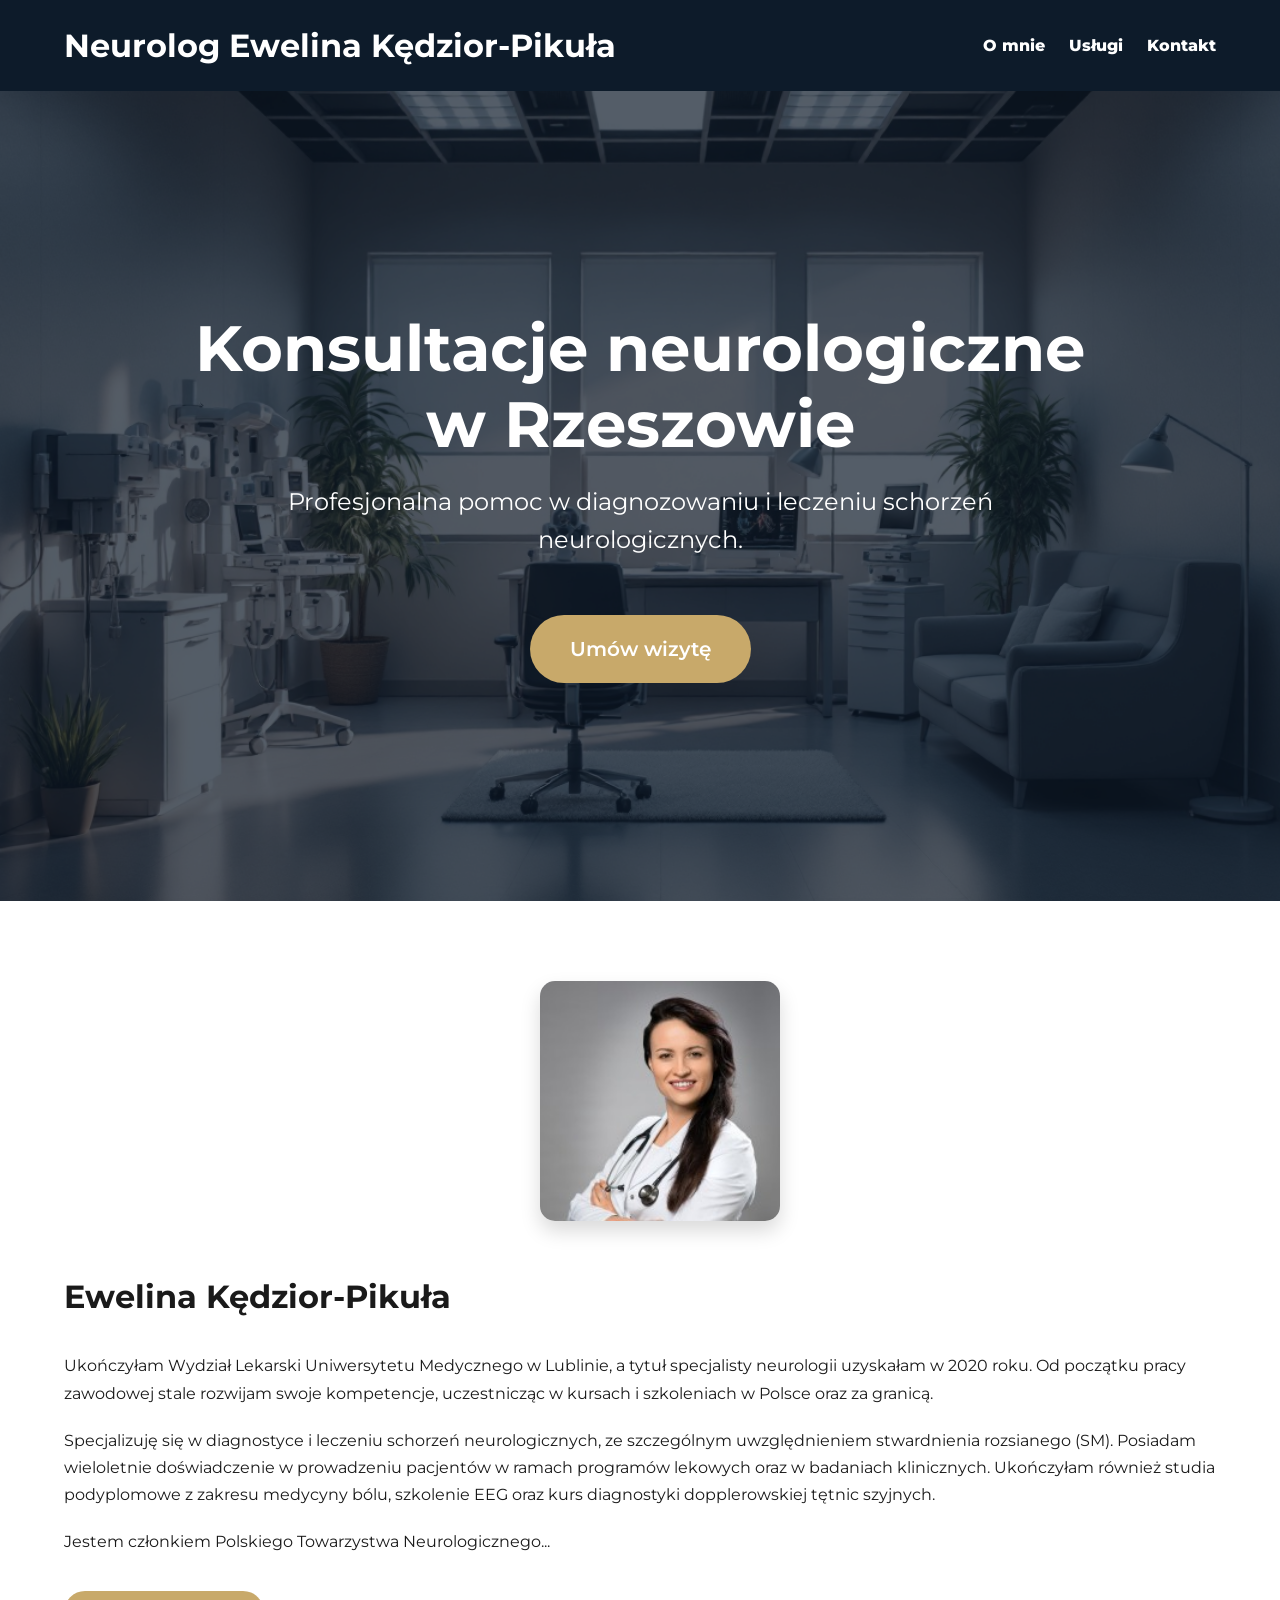
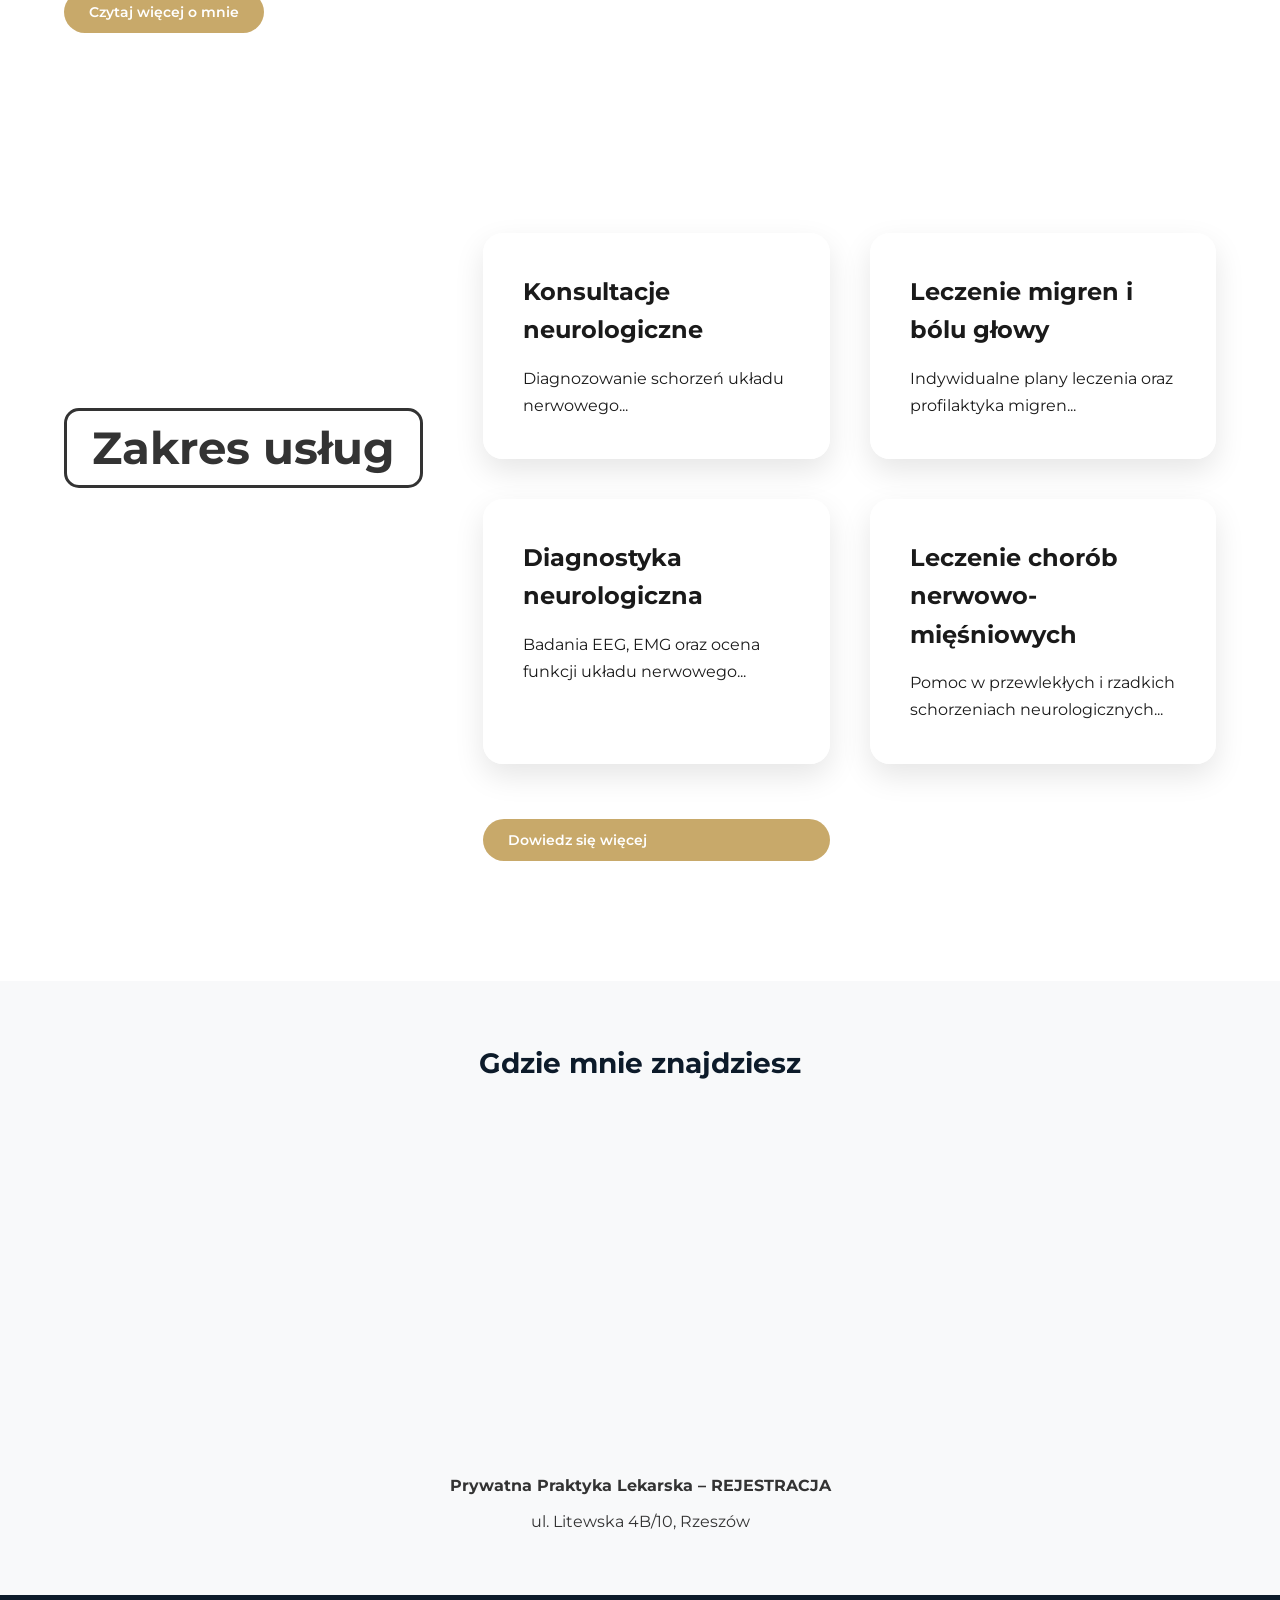
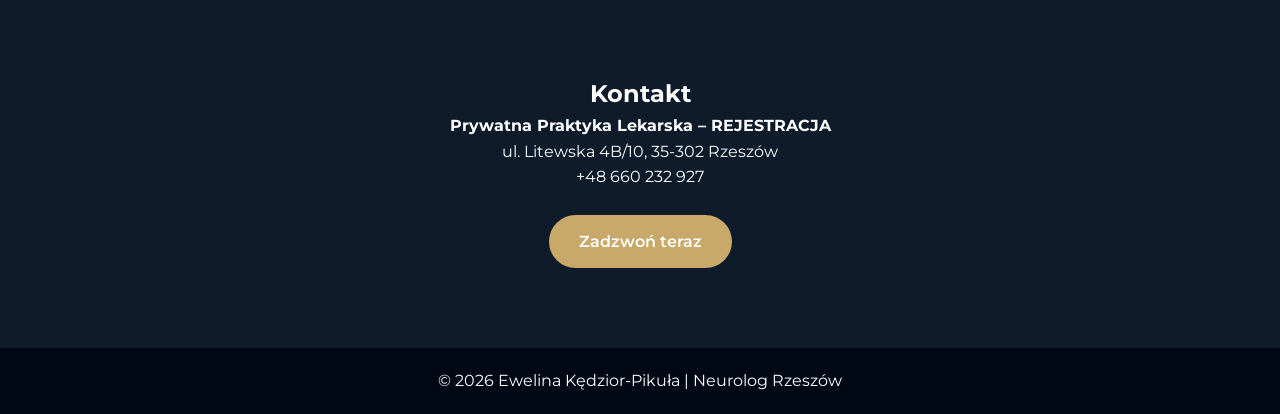
==== index.html @ f7f719cb "Add files via upload" ====
<!DOCTYPE html>
<html lang="pl">
<head>
    <meta charset="UTF-8">
    <meta name="viewport" content="width=device-width, initial-scale=1.0">
    <title>Neurolog Ewelina Kędzior-Pikuła | Rzeszów</title>
    <meta name="description" content="Ewelina Kędzior-Pikuła - Profesjonalna neurolog w Rzeszowie. Konsultacje neurologiczne, leczenie bólu głowy, diagnostyka neurologiczna.">
    <link rel="stylesheet" href="style.css">
    <link href="https://fonts.googleapis.com/css2?family=Montserrat:wght@400;600;700&display=swap" rel="stylesheet">
</head>
<body>

<header>
    <div class="container nav">
        <h1>Neurolog Ewelina Kędzior-Pikuła</h1>
        <nav>
            <a href="omnie.html">O mnie</a>
            <a href="uslugi.html">Usługi</a>
            <a href="kontakt.html">Kontakt</a>

        </nav>
    </div>
</header>

<section class="hero">
    <img src="img/lek_1.png" alt="Neurolog Rzeszów - konsultacje i diagnostyka" class="hero-img">

    <div class="hero-content reveal reveal-bottom">
        <h2>Konsultacje neurologiczne w Rzeszowie</h2>
        <p>Profesjonalna pomoc w diagnozowaniu i leczeniu schorzeń neurologicznych.</p>
        <a href="#kontakt" class="btn">Umów wizytę</a>
    </div>
</section>

<section id="o-mnie" class="about">
    <div class="container about-wrapper">

        <div class="about-image reveal reveal-left">
            <img src="img/profil.jpg" alt="Neurolog Ewelina Kędzior-Pikuła Rzeszów konsultacja neurologiczna">

        </div>

        <div class="about-text reveal reveal-right">
            <h2>Ewelina Kędzior-Pikuła</h2>

            <p>
                Ukończyłam Wydział Lekarski Uniwersytetu Medycznego w Lublinie, 
                a tytuł specjalisty neurologii uzyskałam w 2020 roku. 
                Od początku pracy zawodowej stale rozwijam swoje kompetencje, 
                uczestnicząc w kursach i szkoleniach w Polsce oraz za granicą.
            </p>

            <p>
                Specjalizuję się w diagnostyce i leczeniu schorzeń neurologicznych, 
                ze szczególnym uwzględnieniem stwardnienia rozsianego (SM). 
                Posiadam wieloletnie doświadczenie w prowadzeniu pacjentów 
                w ramach programów lekowych oraz w badaniach klinicznych. 
                Ukończyłam również studia podyplomowe z zakresu medycyny bólu, 
                szkolenie EEG oraz kurs diagnostyki dopplerowskiej tętnic szyjnych.
            </p>

            <p>
                Jestem członkiem Polskiego Towarzystwa Neurologicznego...
            </p>
            <a href="omnie.html" class="btn btn-small">
                Czytaj więcej o mnie
            </a>

        </div>

    </div>
</section>


<section id="uslugi" class="services">
    <div class="background-slider">
        <div class="slide" style="background-image: url('img/pom_1.png');"></div>
        <div class="slide" style="background-image: url('img/pom_2.png');"></div>
        <div class="slide" style="background-image: url('img/pom_3.png');"></div>
    </div>
<div class="container services-wrapper">
    <h2 class="reveal reveal-left services-title">Zakres usług</h2>
    <div class="cards">

        <div class="card reveal reveal-left">
            <h3>Konsultacje neurologiczne</h3>
            <p>
                Diagnozowanie schorzeń układu nerwowego...
            </p>
        </div>

        <div class="card reveal reveal-bottom">
            <h3>Leczenie migren i bólu głowy</h3>
            <p>
                Indywidualne plany leczenia oraz profilaktyka migren...
            </p>
        </div>

        <div class="card reveal reveal-right">
            <h3>Diagnostyka neurologiczna</h3>
            <p>
                Badania EEG, EMG oraz ocena funkcji układu nerwowego...
            </p>
        </div>

        <div class="card reveal reveal-left">
            <h3>Leczenie chorób nerwowo-mięśniowych</h3>
            <p>
                Pomoc w przewlekłych i rzadkich schorzeniach neurologicznych...
            </p>
        </div>
        <a href="uslugi.html" class="btn btn-small">Dowiedz się więcej</a>

    </div>
</div>

</section>

<section id="lokalizacja" class="map-section">
    <div class="container">
        <h2 class="reveal reveal-bottom">Gdzie mnie znajdziesz</h2>

        <iframe
            src="https://www.google.com/maps?q=Litewska+4B/10+Rzeszów&output=embed"
            width="100%" 
            height="350" 
            style="border:0;" 
            allowfullscreen="" 
            loading="lazy"
            referrerpolicy="no-referrer-when-downgrade">
        </iframe>

        <p><strong>Prywatna Praktyka Lekarska – REJESTRACJA</strong></p>
        <p>ul. Litewska 4B/10, Rzeszów</p>
    </div>
</section>


<section id="kontakt" class="contact">
    <div class="container reveal reveal-bottom">
        <h2 class="reveal reveal-bottom">Kontakt</h2>

        <p><strong>Prywatna Praktyka Lekarska – REJESTRACJA</strong></p>
        <p>ul. Litewska 4B/10, 35-302 Rzeszów</p>

        <p>+48 660 232 927</p>
        <p></p>

        <a href="tel:+48660232927" class="btn reveal reveal-bottom">
            Zadzwoń teraz
        </a>
    </div>
</section>


<footer>
    <p>© 2026 Ewelina Kędzior-Pikuła | Neurolog Rzeszów</p>
</footer>

<script src="script.js"></script>

</body>
</html>
---- style.css ----
html {
    scroll-behavior: smooth;
}

* {
    margin: 0;
    padding: 0;
    box-sizing: border-box;
}

/* PODSTAWOWE USTAWIENIA STRONY */
body {
    font-family: 'Montserrat', sans-serif;
    color: #1a1a1a;
    line-height: 1.6;
}

.container {
    width: 90%;
    max-width: 1200px;
    margin: auto;
}

header {
    background: #0d1b2a;
    padding: 20px 0;
    color: white;
}

.nav {
    display: flex;
    justify-content: space-between;
    align-items: center;
}

nav a {
    color: white;
    text-decoration: none;
    margin-left: 20px;
    font-weight: 800;
    transition: 0.3s;
}

nav a:hover {
    color: #c8a96a;
}

/* SEKCJA HERO */
.hero {
    position: relative;
    height: 90vh;
    display: flex;
    align-items: center;
    justify-content: center;
    overflow: hidden;
}

.hero-img {
    position: absolute;
    width: 100%;
    height: 100%;
    object-fit: cover;
    z-index: -1;
}

.hero::after {
    content: "";
    position: absolute;
    width: 100%;
    height: 100%;
    background: rgba(13,27,42,0.7);
    top: 0;
    left: 0;
}

.hero-content {
    position: relative;
    color: white;
    text-align: center;
    z-index: 2;
    max-width: 900px;
    margin: 0 auto;
}

.hero-content h2 {
    font-size: 64px;
    line-height: 1.2;
    margin-bottom: 20px;
}

.hero-content p {
    font-size: 24px;
    margin-bottom: 30px;
}

.hero-content .btn {
    font-size: 20px;
    padding: 18px 40px;
    border-radius: 50px;
}


/* SEKCJA O MNIE */
.about-wrapper {
    display: flex;
    align-items: flex-start;
    gap: 50px;
    flex-wrap: wrap; /* pozwala elementom zawijać się na mniejszych ekranach */
    justify-content: center; /* wyśrodkowanie elementów w kontenerze */
}

.about-image img {
    width: 120%;         /* dopasowanie do kontenera */
    max-width: 250px;    /* maksymalna szerokość na dużych ekranach */
    height: auto;        /* zachowanie proporcji */
    border-radius: 15px;
    box-shadow: 0 10px 20px rgba(0,0,0,0.15);
    object-fit: cover;
    display: block;
    margin: 0 auto;      /* wyśrodkowanie w kolumnie */
}

.about-text {
    column-count: 1;     
    column-gap: 40px;      
}

.about-text h2 {
    column-span: all;    
    margin-bottom: 30px;
    font-size: 32px;
}

.about-text p {
    margin-bottom: 20px;
    line-height: 1.7;
}


/* PRZYCISK - mały przycisk po tekście */
.btn-small {
    display: inline-block;
    background: #c8a96a;
    color: white;
    padding: 10px 25px;
    border-radius: 40px;
    text-decoration: none;
    font-weight: 600;
    font-size: 14px;
    margin-top: 15px;
    transition: 0.3s;
}

.btn-small:hover {
    background: #a8894f;
}


/* --- Responsywność --- */
@media(max-width:1200px){
    .about-text {
        column-count: 3;
    }
}

@media(max-width:992px){
    .about-text {
        column-count: 2;
    }

    .about-image img {
        max-width: 200px; /* trochę mniejsze zdjęcie na tabletach */
    }
}

@media(max-width:768px){
    .about-wrapper {
        flex-direction: column; /* kolumnowo na telefonach */
        text-align: center;     /* tekst też wyśrodkowany */
    }

    .about-text {
        column-count: 1;
    }

    .about-image img {
        max-width: 180px;       /* zdjęcie jeszcze mniejsze */
        margin: 0 auto 20px;    /* wyśrodkowanie i odstęp od tekstu */
    }
}





/* PRZYCISK (CTA) */
.btn {
    display: inline-block;
    background: #c8a96a;
    color: white;
    padding: 14px 30px;
    border-radius: 40px;
    text-decoration: none;
    margin-top: 25px;
    transition: 0.3s;
    font-weight: 600;
}

.btn:hover {
    background: #a8894f;
}

/* OGÓLNE SEKCJE STRONY */
section {
    padding: 80px 0;
}

/* SEKCJA USŁUG */
.services {
    position: relative; 
    padding: 120px 0;
    overflow: hidden; 
}

.services-wrapper {
    display: flex;
    align-items: flex-start;
    gap: 60px;
    flex-wrap: wrap;
    position: relative; 
    z-index: 1;
}

.services-title {
    font-size: 45px;
    flex: 1 1 200px;
    line-height: 1.2;
    white-space: nowrap;
    margin-top: 175px;
    position: relative;
    z-index: 1;
    color: #333;

    display: inline-block; 
    border: 3px solid #333; 
    padding: 10px 25px; 
    border-radius: 15px;
    background: rgba(255, 255, 255, 0.7); 
}


.cards {
    display: grid;
    grid-template-columns: repeat(auto-fit, minmax(280px, 1fr));
    gap: 40px;
    flex: 3 1 600px;
}

.card {
    background: rgba(255, 255, 255, 0.9);
    padding: 40px;
    border-radius: 20px;
    box-shadow: 0 12px 30px rgba(0,0,0,0.1);
    transition: all 0.4s ease;
}

.card:hover {
    transform: translateY(-8px);
}

.card h3 {
    font-size: 24px;
    margin-bottom: 15px;
}

.card p {
    font-size: 16px;
    line-height: 1.7;
}

.background-slider {
    position: absolute;
    top: 0;
    left: 0;
    width: 100%;
    height: 100%;
    overflow: hidden;
    z-index: 0;
}

.background-slider .slide {
    position: absolute;
    width: 100%;
    height: 100%;
    background-size: cover;
    background-position: center;
    opacity: 0;
    animation: slideAnimation 12s infinite;
}

.background-slider .slide:nth-child(1) { animation-delay: 0s; }
.background-slider .slide:nth-child(2) { animation-delay: 4s; }
.background-slider .slide:nth-child(3) { animation-delay: 8s; }

@keyframes slideAnimation {
    0% { opacity: 0; }
    8% { opacity: 1; }
    33% { opacity: 1; }
    41% { opacity: 0; }
    100% { opacity: 0; }
}

@media(max-width: 1024px){
    .services-wrapper {
        flex-direction: column;
        gap: 30px;
    }
    .services-title {
        font-size: 36px;
        text-align: center;
        margin-top: 50px;
    }
    .card {
        padding: 30px;
    }
}

/* MAŁY PRZYCISK DLA KART USŁUG */
.btn-small {
    display: inline-block;
    background: #c8a96a;
    color: white;
    padding: 10px 25px;
    border-radius: 40px;
    text-decoration: none;
    font-weight: 600;
    font-size: 14px;
    margin-top: 15px;
    transition: 0.3s;
}

.btn-small:hover {
    background: #a8894f;
}

/* Responsywność nagłówka usług */
@media(max-width: 768px){
    .services-title {
        font-size: 28px;             /* mniejsza czcionka na telefonach */
        padding: 8px 20px;           /* mniejsze wypełnienie */
        margin-top: 30px;            /* zmniejszony odstęp od góry */
        white-space: normal;         /* pozwala na zawijanie wierszy */
        text-align: center;          /* wyśrodkowanie napisu */
        display: block;              /* blokowy element do centrowania */
        margin-left: auto;
        margin-right: auto;
        border-radius: 12px;         /* mniejszy radius */
        background: rgba(255, 255, 255, 0.8); /* lekko przezroczyste tło */
    }
}

@media(max-width: 480px){
    .services-title {
        font-size: 24px;             /* jeszcze mniejsza czcionka */
        padding: 6px 15px;           /* dopasowane paddingi */
        margin-top: 20px;
        line-height: 1.3;            /* lepsze zawijanie tekstu */
    }
}









/* SEKCJA MAPY */
.map-section {
    padding: 60px 0;
    background: #f8f9fa;
    text-align: center;
}

.map-section h2 {
    font-size: 28px;
    margin-bottom: 20px;
    color: #0d1b2a;
}

.map-section p {
    margin-top: 10px;
    font-size: 16px;
    color: #333;
}


/* SEKCJA KONTAKT */
.contact {
    background: #0d1b2a;
    color: white;
    text-align: center;
}

/* STOPKA */
footer {
    background: #000814;
    color: white;
    text-align: center;
    padding: 20px;
}

/* RESPONSYWNOŚĆ */
@media(max-width:768px){
    .nav{
        flex-direction: column;
    }
    nav{
        margin-top:15px;
    }
    .hero h2{
        font-size:28px;
    }
}


/* ANIMACJE SCROLL PREMIUM */
.reveal {
    opacity: 0;
    transform: translateY(60px); 
    transition: all 1s ease-out;
}

.reveal-left {
    transform: translateX(-60px);
}

.reveal-right {
    transform: translateX(60px);
}

.reveal-bottom {
    transform: translateY(60px);
}

.reveal.active {
    opacity: 1;
    transform: translateX(0) translateY(0);
}

.card.reveal {
    transition: all 0.8s ease-out;
}

.card.reveal:nth-child(1) { transition-delay: 0.2s; }
.card.reveal:nth-child(2) { transition-delay: 0.4s; }
.card.reveal:nth-child(3) { transition-delay: 0.6s; }
.card.reveal:nth-child(4) { transition-delay: 0.8s; }

.reveal-bottom {
    transition: all 0.8s ease-out;
    transition-delay: 0.1s;
}





/* ============================= */
/*     PODSTRONA O MNIE         */
/* ============================= */

.about-page {
    background: #f9fafc;
}

/* Header */
.about-header {
    background: #14213d;
    padding: 18px 0;
    position: sticky;
    top: 0;
    z-index: 1000;
    box-shadow: 0 5px 20px rgba(0,0,0,0.08);
}

.about-nav {
    display: flex;
    justify-content: space-between;
    align-items: center;
}

/* Logo */
.about-logo {
    color: white;
    font-size: 20px;
    font-weight: 600;
    letter-spacing: 0.5px;
}

/* Nawigacja */
.about-nav nav {
    display: flex;
    align-items: center;
    gap: 30px;
}

.about-nav nav a {
    position: relative;
    color: white;
    text-decoration: none;
    font-weight: 500;
    font-size: 15px;
    padding: 5px 0;
    transition: 0.3s;
}

/* Efekt hover */
.about-nav nav a::after {
    content: "";
    position: absolute;
    left: 0;
    bottom: -5px;
    width: 0%;
    height: 2px;
    background: #c8a96a;
    transition: 0.3s ease;
}

.about-nav nav a:hover::after {
    width: 100%;
}

/* Aktywna zakładka */
.about-nav nav a.active {
    color: #c8a96a;
}

.about-nav nav a.active::after {
    width: 100%;
}

/* RESPONSYWNOŚĆ */
@media(max-width: 768px) {

    .about-nav {
        flex-direction: column;
        gap: 15px;
    }

    .about-logo {
        font-size: 18px;
    }

    .about-nav nav {
        gap: 20px;
        flex-wrap: wrap;
        justify-content: center;
    }

}

/* Hero sekcja */
.about-hero {
    background: linear-gradient(135deg, #14213d, #1f4068);
    color: white;
    text-align: center;
    padding: 100px 20px;
}

.about-hero h2 {
    font-size: 42px;
    margin-bottom: 15px;
}

.about-hero p {
    font-size: 20px;
    opacity: 0.9;
}

/* Content */
.about-content {
    padding: 100px 0;
}

.about-wrapper-new {
    display: flex;
    gap: 60px;
    align-items: flex-start;
}

.about-image-new img {
    width: 300px;
    border-radius: 20px;
    box-shadow: 0 15px 40px rgba(0,0,0,0.15);
}

.about-text-new {
    max-width: 700px;
}

.about-text-new h3 {
    font-size: 30px;
    margin-bottom: 25px;
    color: #14213d;
}

.about-text-new p {
    margin-bottom: 20px;
    line-height: 1.8;
    font-size: 17px;
    color: #333;
}

/* Footer */
.about-footer {
    background: #0d1b2a;
    color: white;
    text-align: center;
    padding: 20px;
}

/* Responsywność */
@media(max-width: 900px) {
    .about-wrapper-new {
        flex-direction: column;
        align-items: center;
        text-align: center;
    }

    .about-image-new img {
        width: 220px;
    }
}




















/* ============================= */
/* PODSTRONA USŁUGI             */
/* ============================= */

.services-page {
    background: #f4f6f8;
}

/* HEADER */
.services-header {
    background: #14213d;
    padding: 18px 0;
    position: sticky;
    top: 0;
    z-index: 1000;
    box-shadow: 0 5px 20px rgba(0,0,0,0.08);
}

.services-nav {
    display: flex;
    justify-content: space-between;
    align-items: center;
}

.services-logo {
    color: white;
    font-size: 20px;
    font-weight: 600;
    letter-spacing: 0.5px;
}

.services-nav nav {
    display: flex;
    align-items: center;
    gap: 30px;
}

.services-nav nav a {
    position: relative;
    color: white;
    text-decoration: none;
    font-weight: 500;
    font-size: 15px;
    padding: 5px 0;
    transition: 0.3s;
}

.services-nav nav a::after {
    content: "";
    position: absolute;
    left: 0;
    bottom: -5px;
    width: 0%;
    height: 2px;
    background: #c8a96a;
    transition: 0.3s ease;
}

.services-nav nav a:hover::after {
    width: 100%;
}

.services-nav nav a.active {
    color: #c8a96a;
}

.services-nav nav a.active::after {
    width: 100%;
}

/* HERO */
.services-hero {
    background: linear-gradient(135deg, #14213d, #1f4068);
    color: white;
    text-align: center;
    padding: 80px 20px;
}

.services-hero h2 {
    font-size: 42px;
    margin-bottom: 15px;
}

.services-hero p {
    font-size: 18px;
    opacity: 0.9;
}

/* CONTENT */
.services-content {
    padding: 80px 0;
}

.cards-wrapper {
    display: grid;
    grid-template-columns: repeat(auto-fit, minmax(280px, 1fr));
    gap: 40px;
    max-width: 1200px;
    margin: auto;
}

.card-new {
    background: white;
    padding: 35px;
    border-radius: 20px;
    box-shadow: 0 12px 25px rgba(0,0,0,0.08);
    transition: transform 0.3s ease, box-shadow 0.3s ease;
}

.card-new:hover {
    transform: translateY(-5px);
    box-shadow: 0 18px 35px rgba(0,0,0,0.12);
}

.card-new h3 {
    font-size: 22px;
    margin-bottom: 15px;
    color: #14213d;
}

.card-new p {
    font-size: 16px;
    line-height: 1.7;
    color: #333;
}

/* FOOTER */
.services-footer {
    background: #0d1b2a;
    color: white;
    text-align: center;
    padding: 20px;
}

/* RESPONSYWNOŚĆ */
@media(max-width: 768px){
    .services-nav {
        flex-direction: column;
        gap: 15px;
    }

    .services-logo {
        font-size: 18px;
    }

    .services-nav nav {
        gap: 20px;
        flex-wrap: wrap;
        justify-content: center;
    }

    .cards-wrapper {
        gap: 25px;
    }
}

/* TŁO SEKcji USŁUG z HTML */
.services-content {
    padding: 80px 0;
    position: relative;
}

/* ustawienie tła przez atrybut data-bg */
.services-content::before {
    content: "";
    position: absolute;
    top: 0;
    left: 0;
    width: 100%;
    height: 100%;
    background-image: url('img/usl_1.png'); /* domyślne tło */
    background-size: cover;
    background-position: center;
    background-repeat: no-repeat;
    background-attachment: fixed; /* efekt parallax */
    z-index: 0;
    opacity: 0.9; /* nakładka półprzezroczysta */
}

/* Karty nad tłem */
.cards-wrapper {
    position: relative;
    display: grid;
    grid-template-columns: repeat(auto-fit, minmax(280px, 1fr));
    gap: 40px;
    max-width: 1200px;
    margin: auto;
    z-index: 1;
}










/* ============================= */
/* PODSTRONA KONTAKT            */
/* ============================= */

.contact-page {
    background: #f4f6f8;
}

/* HEADER */
.contact-header {
    background: #14213d;
    padding: 18px 0;
    position: sticky;
    top: 0;
    z-index: 1000;
    box-shadow: 0 5px 20px rgba(0,0,0,0.08);
}

.contact-nav {
    display: flex;
    justify-content: space-between;
    align-items: center;
}

.contact-logo {
    color: white;
    font-size: 20px;
    font-weight: 600;
    letter-spacing: 0.5px;
}

.contact-nav nav {
    display: flex;
    align-items: center;
    gap: 30px;
}

.contact-nav nav a {
    position: relative;
    color: white;
    text-decoration: none;
    font-weight: 500;
    font-size: 15px;
    padding: 5px 0;
    transition: 0.3s;
}

.contact-nav nav a::after {
    content: "";
    position: absolute;
    left: 0;
    bottom: -5px;
    width: 0%;
    height: 2px;
    background: #c8a96a;
    transition: 0.3s ease;
}

.contact-nav nav a:hover::after {
    width: 100%;
}

.contact-nav nav a.active {
    color: #c8a96a;
}

.contact-nav nav a.active::after {
    width: 100%;
}

/* HERO / KONTAKT INFO */
.contact-hero {
    background: linear-gradient(135deg, #14213d, #1f4068);
    color: white;
    text-align: center;
    padding: 80px 20px;
}

.contact-hero h2 {
    font-size: 42px;
    margin-bottom: 20px;
}

.contact-hero p {
    font-size: 18px;
    margin: 5px 0;
    opacity: 0.9;
}

.btn-contact {
    display: inline-block;
    background: #c8a96a;
    color: white;
    padding: 14px 35px;
    border-radius: 40px;
    text-decoration: none;
    margin-top: 20px;
    font-weight: 600;
    transition: 0.3s;
}

.btn-contact:hover {
    background: #a8894f;
}

/* MAPA */
.contact-map {
    padding: 60px 0;
    text-align: center;
}

.contact-map h2 {
    font-size: 28px;
    margin-bottom: 20px;
    color: #14213d;
}

/* FOOTER */
.contact-footer {
    background: #0d1b2a;
    color: white;
    text-align: center;
    padding: 20px;
}

/* RESPONSYWNOŚĆ */
@media(max-width: 768px){
    .contact-nav {
        flex-direction: column;
        gap: 15px;
    }

    .contact-logo {
        font-size: 18px;
    }

    .contact-nav nav {
        gap: 20px;
        flex-wrap: wrap;
        justify-content: center;
    }
}
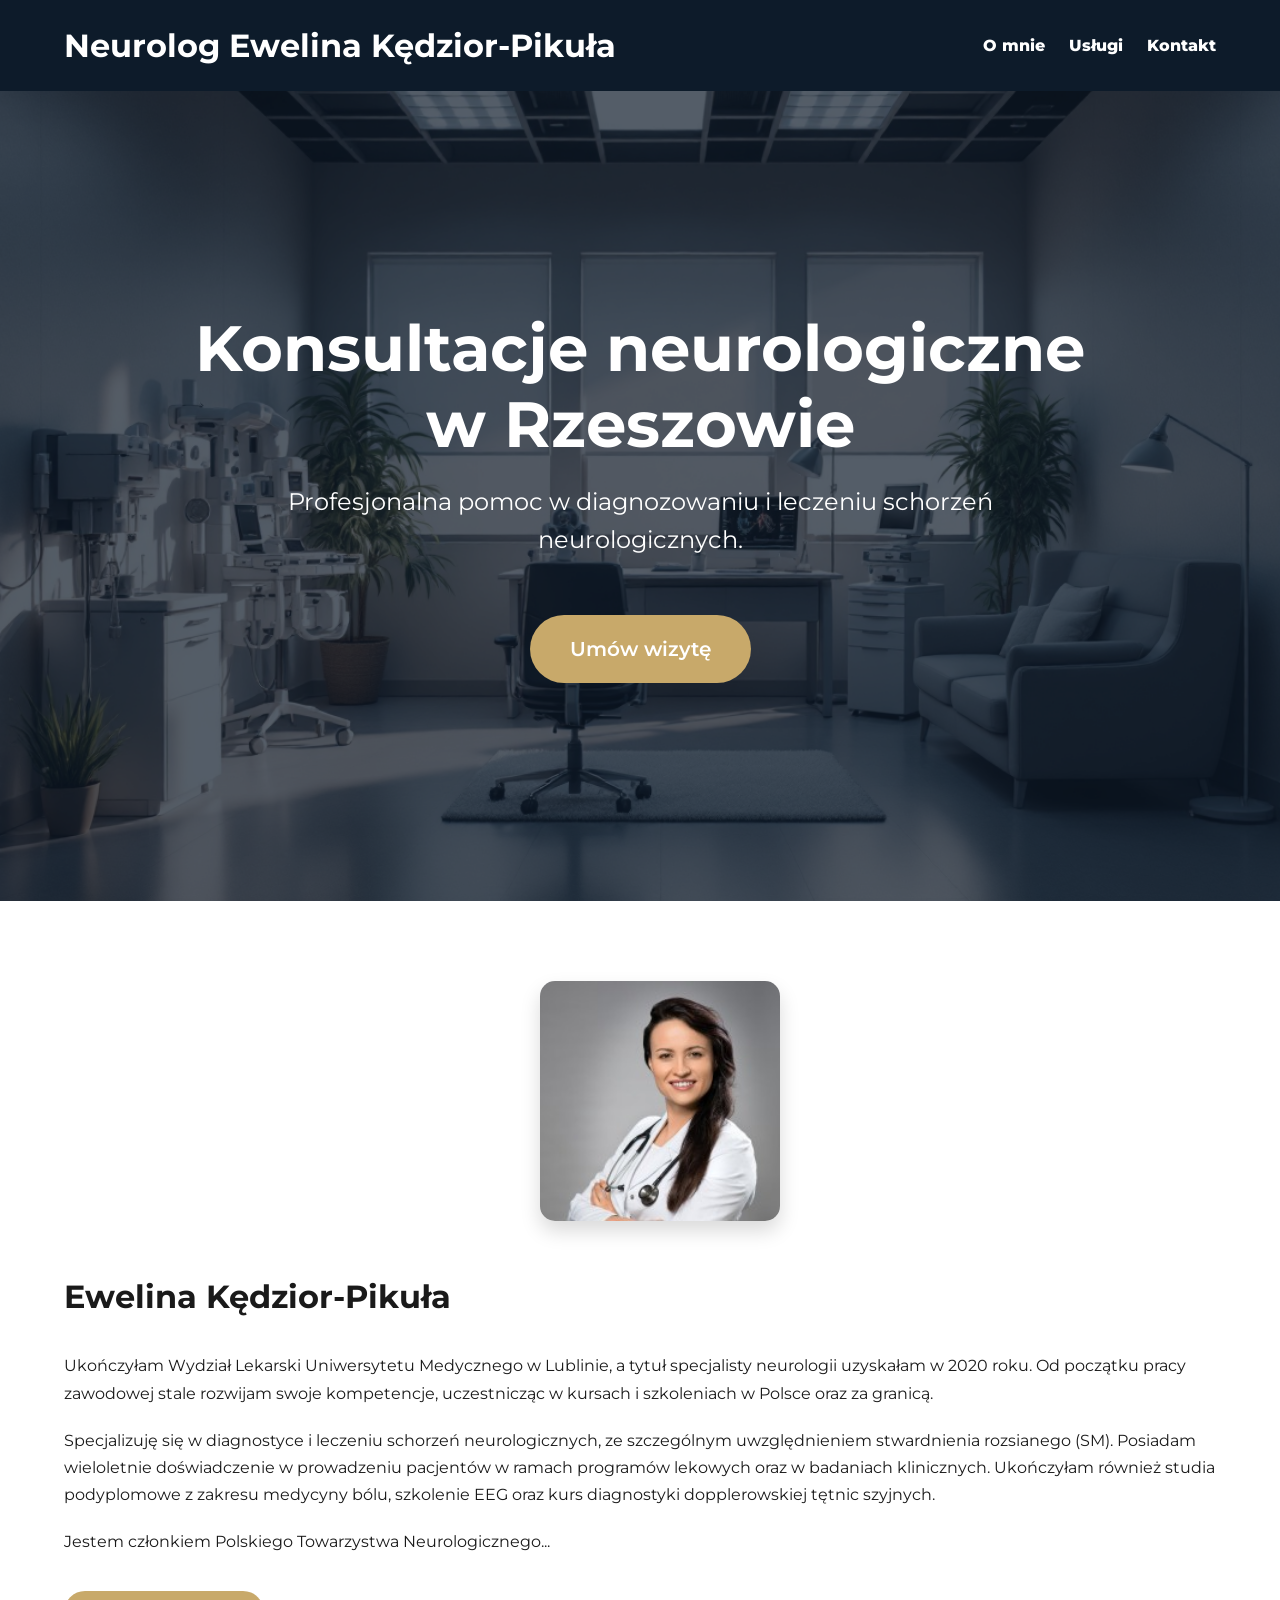
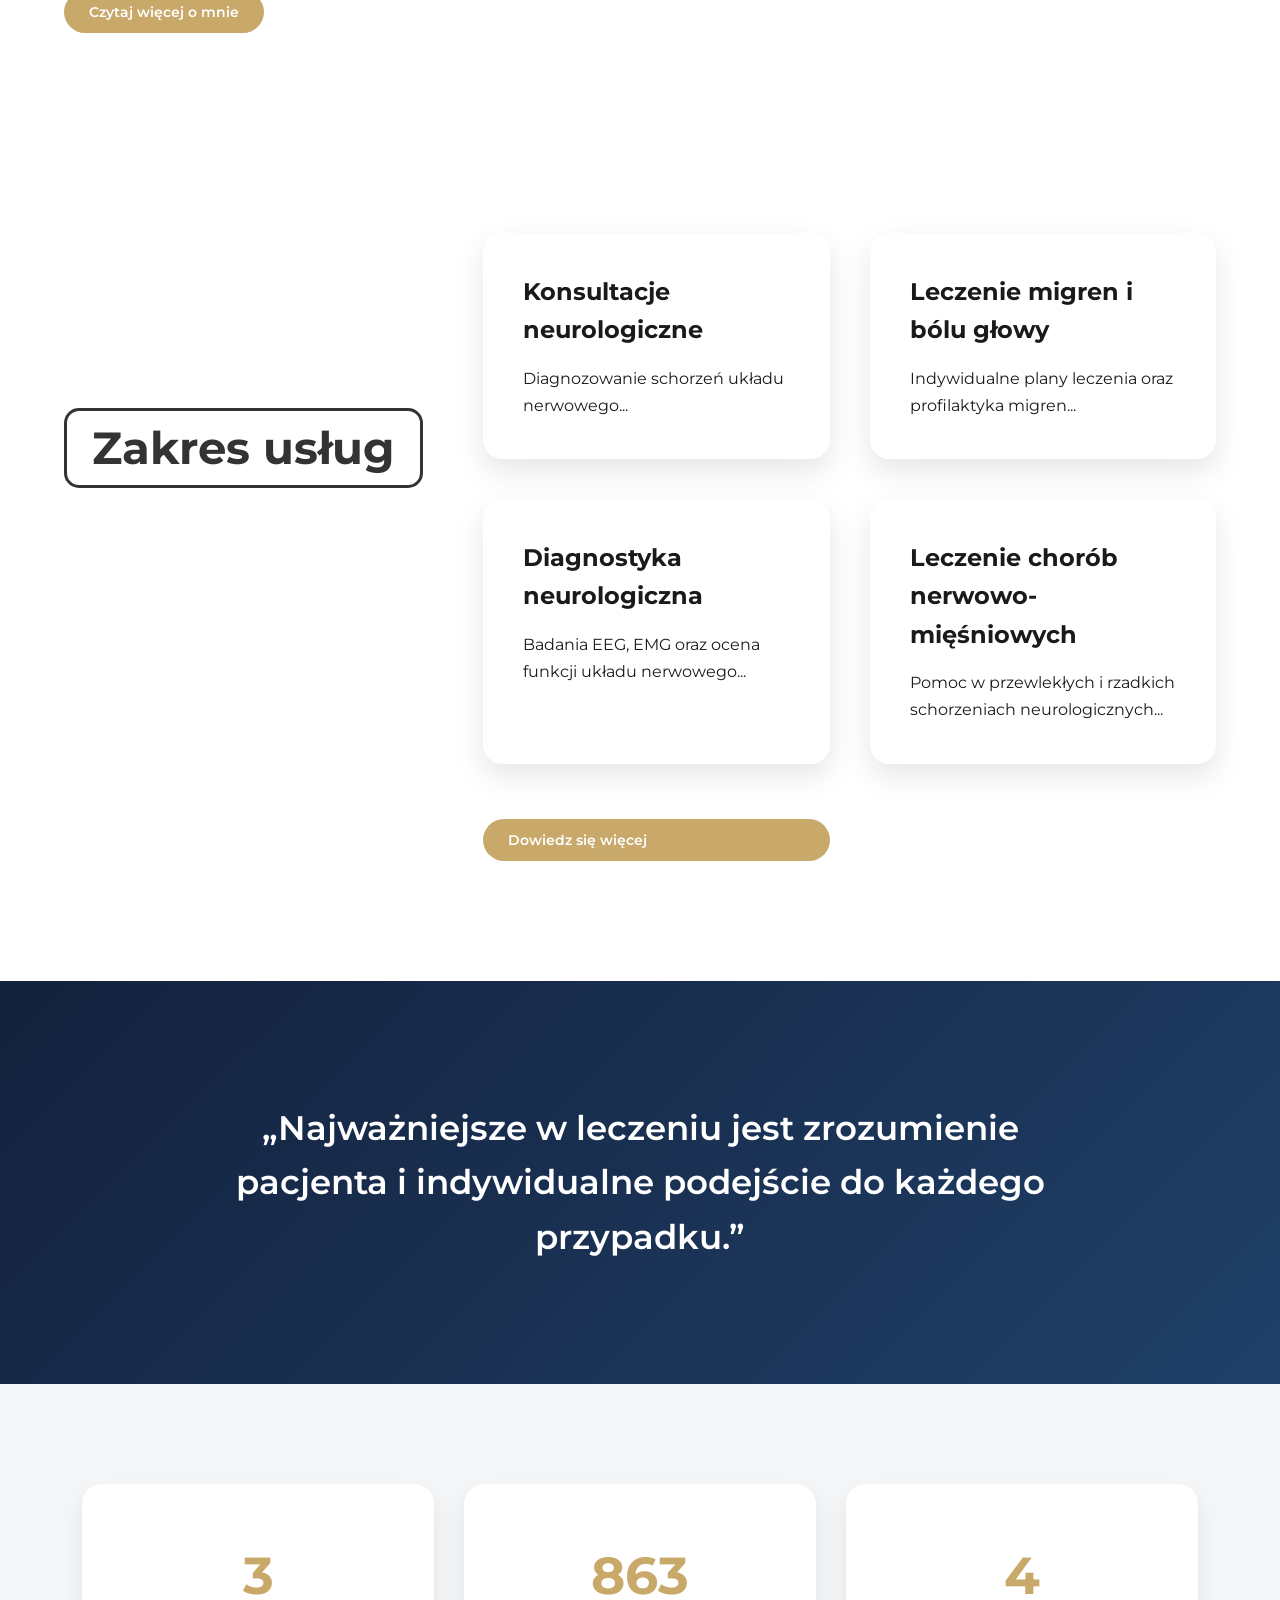
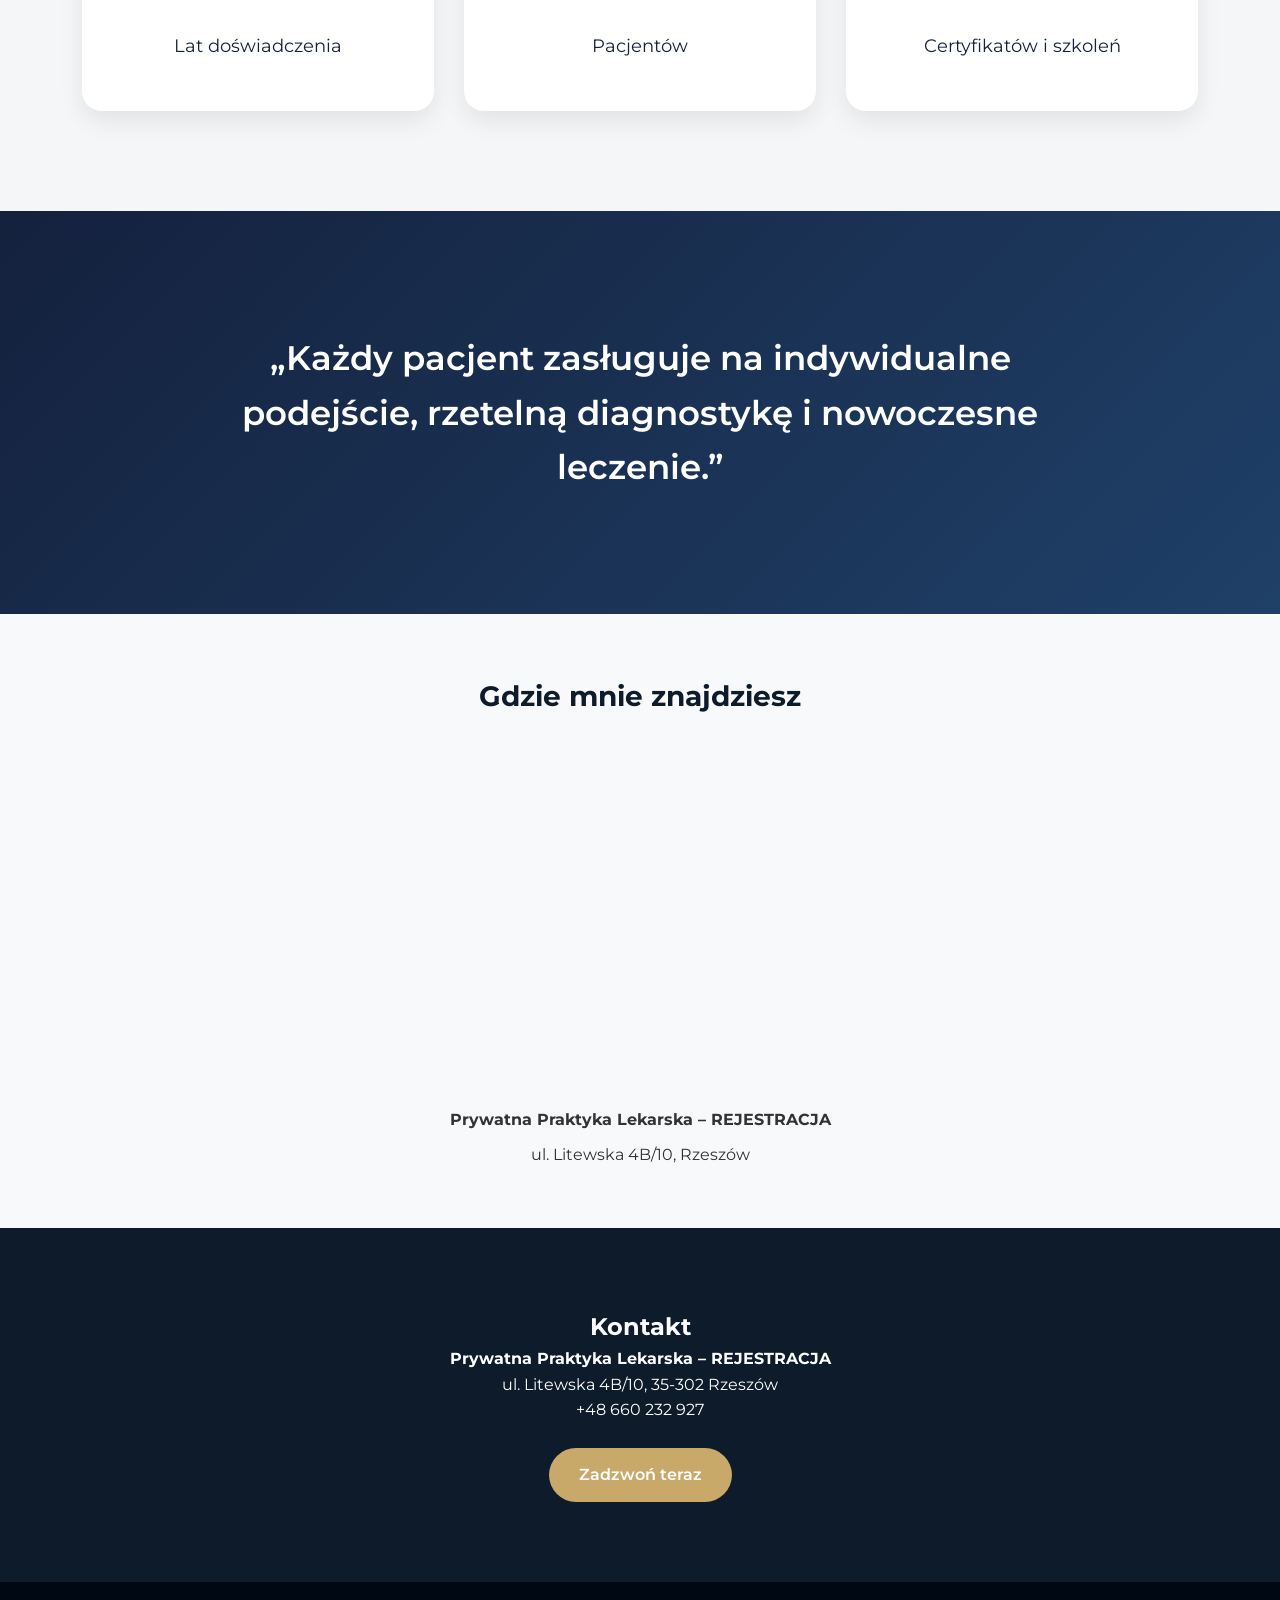
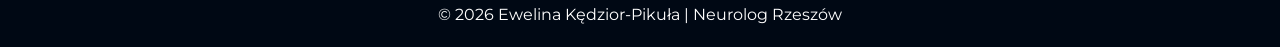
==== commit 85dd72f4: "Add files via upload" ====
--- a/index.html
+++ b/index.html
@@ -116,6 +116,56 @@
 
 </section>
 
+<section class="quote-section">
+
+    <div class="container reveal reveal-bottom">
+
+        <blockquote>
+            „Najważniejsze w leczeniu jest zrozumienie pacjenta
+            i indywidualne podejście do każdego przypadku.”
+        </blockquote>
+
+    </div>
+
+</section>
+
+<section class="stats-section">
+
+    <div class="container stats-grid">
+
+        <div class="stat-box reveal reveal-left">
+            <h3 class="counter" data-target="15">0</h3>
+            <p>Lat doświadczenia</p>
+        </div>
+
+        <div class="stat-box reveal reveal-bottom">
+            <h3 class="counter" data-target="3500">0</h3>
+            <p>Pacjentów</p>
+        </div>
+
+        <div class="stat-box reveal reveal-right">
+            <h3 class="counter" data-target="20">0</h3>
+            <p>Certyfikatów i szkoleń</p>
+        </div>
+
+    </div>
+
+</section>
+
+
+<section class="quote-section">
+
+    <div class="container reveal reveal-bottom">
+
+        <blockquote>
+            „Każdy pacjent zasługuje na indywidualne podejście,
+            rzetelną diagnostykę i nowoczesne leczenie.”
+        </blockquote>
+
+    </div>
+
+</section>
+
 <section id="lokalizacja" class="map-section">
     <div class="container">
         <h2 class="reveal reveal-bottom">Gdzie mnie znajdziesz</h2>
--- a/style.css
+++ b/style.css
@@ -8,7 +8,6 @@
     box-sizing: border-box;
 }
 
-/* PODSTAWOWE USTAWIENIA STRONY */
 body {
     font-family: 'Montserrat', sans-serif;
     color: #1a1a1a;
@@ -105,19 +104,19 @@
     display: flex;
     align-items: flex-start;
     gap: 50px;
-    flex-wrap: wrap; /* pozwala elementom zawijać się na mniejszych ekranach */
-    justify-content: center; /* wyśrodkowanie elementów w kontenerze */
+    flex-wrap: wrap; 
+    justify-content: center; 
 }
 
 .about-image img {
-    width: 120%;         /* dopasowanie do kontenera */
-    max-width: 250px;    /* maksymalna szerokość na dużych ekranach */
-    height: auto;        /* zachowanie proporcji */
+    width: 120%;         
+    max-width: 250px;    
+    height: auto;        
     border-radius: 15px;
     box-shadow: 0 10px 20px rgba(0,0,0,0.15);
     object-fit: cover;
     display: block;
-    margin: 0 auto;      /* wyśrodkowanie w kolumnie */
+    margin: 0 auto;      
 }
 
 .about-text {
@@ -137,7 +136,6 @@
 }
 
 
-/* PRZYCISK - mały przycisk po tekście */
 .btn-small {
     display: inline-block;
     background: #c8a96a;
@@ -156,38 +154,29 @@
 }
 
 
-/* --- Responsywność --- */
-@media(max-width:1200px){
-    .about-text {
-        column-count: 3;
-    }
-}
-
-@media(max-width:992px){
-    .about-text {
-        column-count: 2;
-    }
-
-    .about-image img {
-        max-width: 200px; /* trochę mniejsze zdjęcie na tabletach */
-    }
-}
-
 @media(max-width:768px){
     .about-wrapper {
-        flex-direction: column; /* kolumnowo na telefonach */
-        text-align: center;     /* tekst też wyśrodkowany */
+        flex-direction: column;
+        align-items: center;
+        text-align: center;
+    }
+
+    .about-image {
+        width: 100%;
+        display: flex;
+        justify-content: center;
+    }
+
+    .about-image img {
+        max-width: 180px;
+        margin-bottom: 20px;
     }
 
     .about-text {
         column-count: 1;
     }
-
-    .about-image img {
-        max-width: 180px;       /* zdjęcie jeszcze mniejsze */
-        margin: 0 auto 20px;    /* wyśrodkowanie i odstęp od tekstu */
-    }
-}
+}
+
 
 
 
@@ -313,19 +302,19 @@
 @media(max-width: 1024px){
     .services-wrapper {
         flex-direction: column;
+        align-items: center;
         gap: 30px;
     }
+
     .services-title {
-        font-size: 36px;
+        margin-top: 50px;
         text-align: center;
-        margin-top: 50px;
     }
     .card {
         padding: 30px;
     }
 }
 
-/* MAŁY PRZYCISK DLA KART USŁUG */
 .btn-small {
     display: inline-block;
     background: #c8a96a;
@@ -343,35 +332,6 @@
     background: #a8894f;
 }
 
-/* Responsywność nagłówka usług */
-@media(max-width: 768px){
-    .services-title {
-        font-size: 28px;             /* mniejsza czcionka na telefonach */
-        padding: 8px 20px;           /* mniejsze wypełnienie */
-        margin-top: 30px;            /* zmniejszony odstęp od góry */
-        white-space: normal;         /* pozwala na zawijanie wierszy */
-        text-align: center;          /* wyśrodkowanie napisu */
-        display: block;              /* blokowy element do centrowania */
-        margin-left: auto;
-        margin-right: auto;
-        border-radius: 12px;         /* mniejszy radius */
-        background: rgba(255, 255, 255, 0.8); /* lekko przezroczyste tło */
-    }
-}
-
-@media(max-width: 480px){
-    .services-title {
-        font-size: 24px;             /* jeszcze mniejsza czcionka */
-        padding: 6px 15px;           /* dopasowane paddingi */
-        margin-top: 20px;
-        line-height: 1.3;            /* lepsze zawijanie tekstu */
-    }
-}
-
-
-
-
-
 
 
 
@@ -403,7 +363,6 @@
     text-align: center;
 }
 
-/* STOPKA */
 footer {
     background: #000814;
     color: white;
@@ -411,7 +370,6 @@
     padding: 20px;
 }
 
-/* RESPONSYWNOŚĆ */
 @media(max-width:768px){
     .nav{
         flex-direction: column;
@@ -425,7 +383,6 @@
 }
 
 
-/* ANIMACJE SCROLL PREMIUM */
 .reveal {
     opacity: 0;
     transform: translateY(60px); 
@@ -467,15 +424,61 @@
 
 
 
-/* ============================= */
-/*     PODSTRONA O MNIE         */
-/* ============================= */
-
+.stats-section{
+    padding:100px 20px;
+    background:#f4f6f8;
+}
+
+.stats-grid{
+    display:grid;
+    grid-template-columns:repeat(auto-fit,minmax(250px,1fr));
+    gap:30px;
+}
+
+.stat-box{
+    background:white;
+    padding:50px 30px;
+    border-radius:20px;
+    text-align:center;
+    box-shadow:0 10px 25px rgba(0,0,0,0.08);
+}
+
+.stat-box h3{
+    font-size:52px;
+    color:#c8a96a;
+    margin-bottom:15px;
+}
+
+.stat-box p{
+    font-size:18px;
+    color:#14213d;
+}
+
+
+
+.quote-section{
+    background:linear-gradient(135deg,#14213d,#1f4068);
+    color:white;
+    padding:120px 20px;
+    text-align:center;
+}
+
+.quote-section blockquote{
+    font-size:34px;
+    line-height:1.6;
+    max-width:900px;
+    margin:auto;
+    font-weight:600;
+}
+
+
+
+
+/*  PODSTRONA O MNIE  */
 .about-page {
     background: #f9fafc;
 }
 
-/* Header */
 .about-header {
     background: #14213d;
     padding: 18px 0;
@@ -491,7 +494,6 @@
     align-items: center;
 }
 
-/* Logo */
 .about-logo {
     color: white;
     font-size: 20px;
@@ -499,7 +501,6 @@
     letter-spacing: 0.5px;
 }
 
-/* Nawigacja */
 .about-nav nav {
     display: flex;
     align-items: center;
@@ -516,7 +517,6 @@
     transition: 0.3s;
 }
 
-/* Efekt hover */
 .about-nav nav a::after {
     content: "";
     position: absolute;
@@ -532,7 +532,6 @@
     width: 100%;
 }
 
-/* Aktywna zakładka */
 .about-nav nav a.active {
     color: #c8a96a;
 }
@@ -541,7 +540,6 @@
     width: 100%;
 }
 
-/* RESPONSYWNOŚĆ */
 @media(max-width: 768px) {
 
     .about-nav {
@@ -561,7 +559,6 @@
 
 }
 
-/* Hero sekcja */
 .about-hero {
     background: linear-gradient(135deg, #14213d, #1f4068);
     color: white;
@@ -579,7 +576,6 @@
     opacity: 0.9;
 }
 
-/* Content */
 .about-content {
     padding: 100px 0;
 }
@@ -613,7 +609,6 @@
     color: #333;
 }
 
-/* Footer */
 .about-footer {
     background: #0d1b2a;
     color: white;
@@ -621,7 +616,6 @@
     padding: 20px;
 }
 
-/* Responsywność */
 @media(max-width: 900px) {
     .about-wrapper-new {
         flex-direction: column;
@@ -637,230 +631,341 @@
 
 
 
-
-
-
-
-
-
-
-
-
-
-
-
-
-
-
-
-/* ============================= */
-/* PODSTRONA USŁUGI             */
-/* ============================= */
-
+.trust-section{
+    padding:100px 20px;
+    background:#f4f6f8;
+    text-align:center;
+}
+
+.trust-section h2{
+    font-size:40px;
+    margin-bottom:60px;
+    color:#14213d;
+}
+
+.trust-grid{
+    display:grid;
+    grid-template-columns:repeat(auto-fit,minmax(260px,1fr));
+    gap:30px;
+}
+
+.trust-box{
+    background:white;
+    padding:40px 30px;
+    border-radius:20px;
+    box-shadow:0 10px 25px rgba(0,0,0,0.08);
+    transition:0.3s;
+}
+
+.trust-box:hover{
+    transform:translateY(-6px);
+}
+
+.trust-box h3{
+    color:#14213d;
+    margin-bottom:15px;
+    font-size:24px;
+}
+
+.trust-box p{
+    line-height:1.7;
+}
+
+
+.quote-author{
+    display:block;
+    margin-top:30px;
+    font-size:18px;
+    opacity:0.8;
+    letter-spacing:1px;
+}
+
+
+/* PODSTRONA USŁUGI */
 .services-page {
     background: #f4f6f8;
 }
 
-/* HEADER */
-.services-header {
-    background: #14213d;
-    padding: 18px 0;
-    position: sticky;
-    top: 0;
-    z-index: 1000;
-    box-shadow: 0 5px 20px rgba(0,0,0,0.08);
-}
-
-.services-nav {
-    display: flex;
-    justify-content: space-between;
-    align-items: center;
-}
-
-.services-logo {
-    color: white;
-    font-size: 20px;
-    font-weight: 600;
-    letter-spacing: 0.5px;
-}
-
-.services-nav nav {
-    display: flex;
-    align-items: center;
-    gap: 30px;
-}
-
-.services-nav nav a {
-    position: relative;
-    color: white;
-    text-decoration: none;
-    font-weight: 500;
-    font-size: 15px;
-    padding: 5px 0;
-    transition: 0.3s;
-}
-
-.services-nav nav a::after {
-    content: "";
-    position: absolute;
-    left: 0;
-    bottom: -5px;
-    width: 0%;
-    height: 2px;
-    background: #c8a96a;
-    transition: 0.3s ease;
-}
-
-.services-nav nav a:hover::after {
-    width: 100%;
-}
-
-.services-nav nav a.active {
-    color: #c8a96a;
-}
-
-.services-nav nav a.active::after {
-    width: 100%;
-}
-
-/* HERO */
-.services-hero {
-    background: linear-gradient(135deg, #14213d, #1f4068);
-    color: white;
-    text-align: center;
-    padding: 80px 20px;
-}
-
-.services-hero h2 {
-    font-size: 42px;
-    margin-bottom: 15px;
-}
-
-.services-hero p {
-    font-size: 18px;
-    opacity: 0.9;
-}
-
-/* CONTENT */
-.services-content {
-    padding: 80px 0;
-}
-
-.cards-wrapper {
-    display: grid;
-    grid-template-columns: repeat(auto-fit, minmax(280px, 1fr));
-    gap: 40px;
-    max-width: 1200px;
-    margin: auto;
-}
-
-.card-new {
-    background: white;
-    padding: 35px;
-    border-radius: 20px;
-    box-shadow: 0 12px 25px rgba(0,0,0,0.08);
-    transition: transform 0.3s ease, box-shadow 0.3s ease;
-}
-
-.card-new:hover {
-    transform: translateY(-5px);
-    box-shadow: 0 18px 35px rgba(0,0,0,0.12);
-}
-
-.card-new h3 {
-    font-size: 22px;
-    margin-bottom: 15px;
-    color: #14213d;
-}
-
-.card-new p {
-    font-size: 16px;
-    line-height: 1.7;
-    color: #333;
-}
-
-/* FOOTER */
-.services-footer {
-    background: #0d1b2a;
-    color: white;
-    text-align: center;
-    padding: 20px;
-}
-
-/* RESPONSYWNOŚĆ */
-@media(max-width: 768px){
-    .services-nav {
-        flex-direction: column;
-        gap: 15px;
-    }
-
-    .services-logo {
-        font-size: 18px;
-    }
-
-    .services-nav nav {
-        gap: 20px;
-        flex-wrap: wrap;
-        justify-content: center;
-    }
-
-    .cards-wrapper {
-        gap: 25px;
-    }
-}
-
-/* TŁO SEKcji USŁUG z HTML */
-.services-content {
-    padding: 80px 0;
-    position: relative;
-}
-
-/* ustawienie tła przez atrybut data-bg */
-.services-content::before {
-    content: "";
-    position: absolute;
-    top: 0;
-    left: 0;
-    width: 100%;
-    height: 100%;
-    background-image: url('img/usl_1.png'); /* domyślne tło */
-    background-size: cover;
-    background-position: center;
-    background-repeat: no-repeat;
-    background-attachment: fixed; /* efekt parallax */
-    z-index: 0;
-    opacity: 0.9; /* nakładka półprzezroczysta */
-}
-
-/* Karty nad tłem */
-.cards-wrapper {
-    position: relative;
-    display: grid;
-    grid-template-columns: repeat(auto-fit, minmax(280px, 1fr));
-    gap: 40px;
-    max-width: 1200px;
-    margin: auto;
-    z-index: 1;
-}
-
-
-
-
-
-
-
-
-
-
-/* ============================= */
-/* PODSTRONA KONTAKT            */
-/* ============================= */
-
+.services-header{
+    background:#14213d;
+    padding:18px 0;
+    position:sticky;
+    top:0;
+    z-index:1000;
+    box-shadow:0 5px 20px rgba(0,0,0,0.08);
+}
+
+.services-nav{
+    display:flex;
+    justify-content:space-between;
+    align-items:center;
+}
+
+.services-logo{
+    color:white;
+    font-size:20px;
+    font-weight:600;
+}
+
+.services-nav nav{
+    display:flex;
+    gap:30px;
+}
+
+.services-nav nav a{
+    color:white;
+    text-decoration:none;
+    position:relative;
+    font-weight:500;
+    transition:0.3s;
+}
+
+.services-nav nav a::after{
+    content:"";
+    position:absolute;
+    left:0;
+    bottom:-5px;
+    width:0%;
+    height:2px;
+    background:#c8a96a;
+    transition:0.3s;
+}
+
+.services-nav nav a:hover::after{
+    width:100%;
+}
+
+.services-nav nav a.active{
+    color:#c8a96a;
+}
+
+.services-hero{
+    background:linear-gradient(135deg,#14213d,#1f4068);
+    color:white;
+    text-align:center;
+    padding:110px 20px;
+}
+
+.services-hero h2{
+    font-size:48px;
+    margin-bottom:20px;
+}
+
+.services-hero p{
+    font-size:19px;
+    opacity:0.9;
+}
+
+.services-content{
+    position:relative;
+    padding:100px 0;
+}
+
+.services-content::before{
+    content:"";
+    position:absolute;
+    inset:0;
+    background-image:url('img/usl_1.png');
+    background-size:cover;
+    background-position:center;
+    background-attachment:fixed;
+    opacity:1;
+}
+
+.cards-wrapper{
+    position:relative;
+    z-index:2;
+
+    display:grid;
+    grid-template-columns:repeat(auto-fit,minmax(280px,1fr));
+    gap:40px;
+}
+
+.card-new{
+    background:rgba(255,255,255,0.88);
+    backdrop-filter:blur(10px);
+
+    border-radius:22px;
+    padding:35px;
+
+    box-shadow:0 12px 25px rgba(0,0,0,0.08);
+
+    transition:0.4s;
+}
+
+.card-new:hover{
+    transform:translateY(-8px) scale(1.02);
+
+    box-shadow:
+    0 20px 40px rgba(0,0,0,0.15),
+    0 0 20px rgba(200,169,106,0.2);
+}
+
+.card-icon{
+    width:70px;
+    height:70px;
+
+    background:linear-gradient(135deg,#14213d,#1f4068);
+
+    color:white;
+
+    border-radius:18px;
+
+    display:flex;
+    align-items:center;
+    justify-content:center;
+
+    font-size:28px;
+
+    margin-bottom:25px;
+}
+
+.card-new h3{
+    font-size:23px;
+    color:#14213d;
+    margin-bottom:18px;
+}
+
+.card-new p{
+    line-height:1.7;
+    color:#444;
+}
+
+.service-btn{
+    display:inline-block;
+
+    margin-top:25px;
+
+    padding:12px 22px;
+
+    background:#c8a96a;
+    color:white;
+
+    border-radius:12px;
+
+    text-decoration:none;
+    font-weight:600;
+
+    transition:0.3s;
+}
+
+.service-btn:hover{
+    background:#b8934f;
+    transform:translateY(-2px);
+}
+
+.symptoms-section{
+    padding:100px 20px;
+    background:white;
+    text-align:center;
+}
+
+.symptoms-section h2{
+    font-size:40px;
+    color:#14213d;
+    margin-bottom:60px;
+}
+
+.symptoms-grid{
+    display:grid;
+    grid-template-columns:repeat(auto-fit,minmax(220px,1fr));
+    gap:25px;
+}
+
+.symptom-box{
+    background:#f4f6f8;
+    padding:35px;
+    border-radius:20px;
+    transition:0.3s;
+}
+
+.symptom-box:hover{
+    transform:translateY(-5px);
+}
+
+.symptom-box span{
+    font-size:42px;
+    display:block;
+    margin-bottom:20px;
+}
+
+
+.cta-section{
+    background:linear-gradient(135deg,#14213d,#1f4068);
+    color:white;
+    text-align:center;
+    padding:110px 20px;
+}
+
+.cta-section h2{
+    font-size:42px;
+    margin-bottom:20px;
+}
+
+.cta-section p{
+    font-size:18px;
+    margin-bottom:35px;
+}
+
+.cta-btn{
+    display:inline-block;
+
+    padding:16px 34px;
+
+    background:#c8a96a;
+    color:white;
+
+    border-radius:14px;
+
+    text-decoration:none;
+    font-weight:700;
+
+    transition:0.3s;
+}
+
+.cta-btn:hover{
+    background:#b8934f;
+    transform:translateY(-3px);
+}
+
+.services-footer{
+    background:#0d1b2a;
+    color:white;
+    text-align:center;
+    padding:22px;
+}
+
+.reveal{
+    opacity:0;
+    transition:1s ease;
+}
+
+.reveal-left{
+    transform:translateX(-80px);
+}
+
+.reveal-right{
+    transform:translateX(80px);
+}
+
+.reveal-bottom{
+    transform:translateY(80px);
+}
+
+.reveal.active{
+    opacity:1;
+    transform:translate(0,0);
+}
+
+
+
+
+
+/* PODSTRONA KONTAKT  */
 .contact-page {
     background: #f4f6f8;
 }
 
-/* HEADER */
 .contact-header {
     background: #14213d;
     padding: 18px 0;
@@ -922,7 +1027,6 @@
     width: 100%;
 }
 
-/* HERO / KONTAKT INFO */
 .contact-hero {
     background: linear-gradient(135deg, #14213d, #1f4068);
     color: white;
@@ -957,7 +1061,6 @@
     background: #a8894f;
 }
 
-/* MAPA */
 .contact-map {
     padding: 60px 0;
     text-align: center;
@@ -969,7 +1072,6 @@
     color: #14213d;
 }
 
-/* FOOTER */
 .contact-footer {
     background: #0d1b2a;
     color: white;
@@ -977,7 +1079,6 @@
     padding: 20px;
 }
 
-/* RESPONSYWNOŚĆ */
 @media(max-width: 768px){
     .contact-nav {
         flex-direction: column;
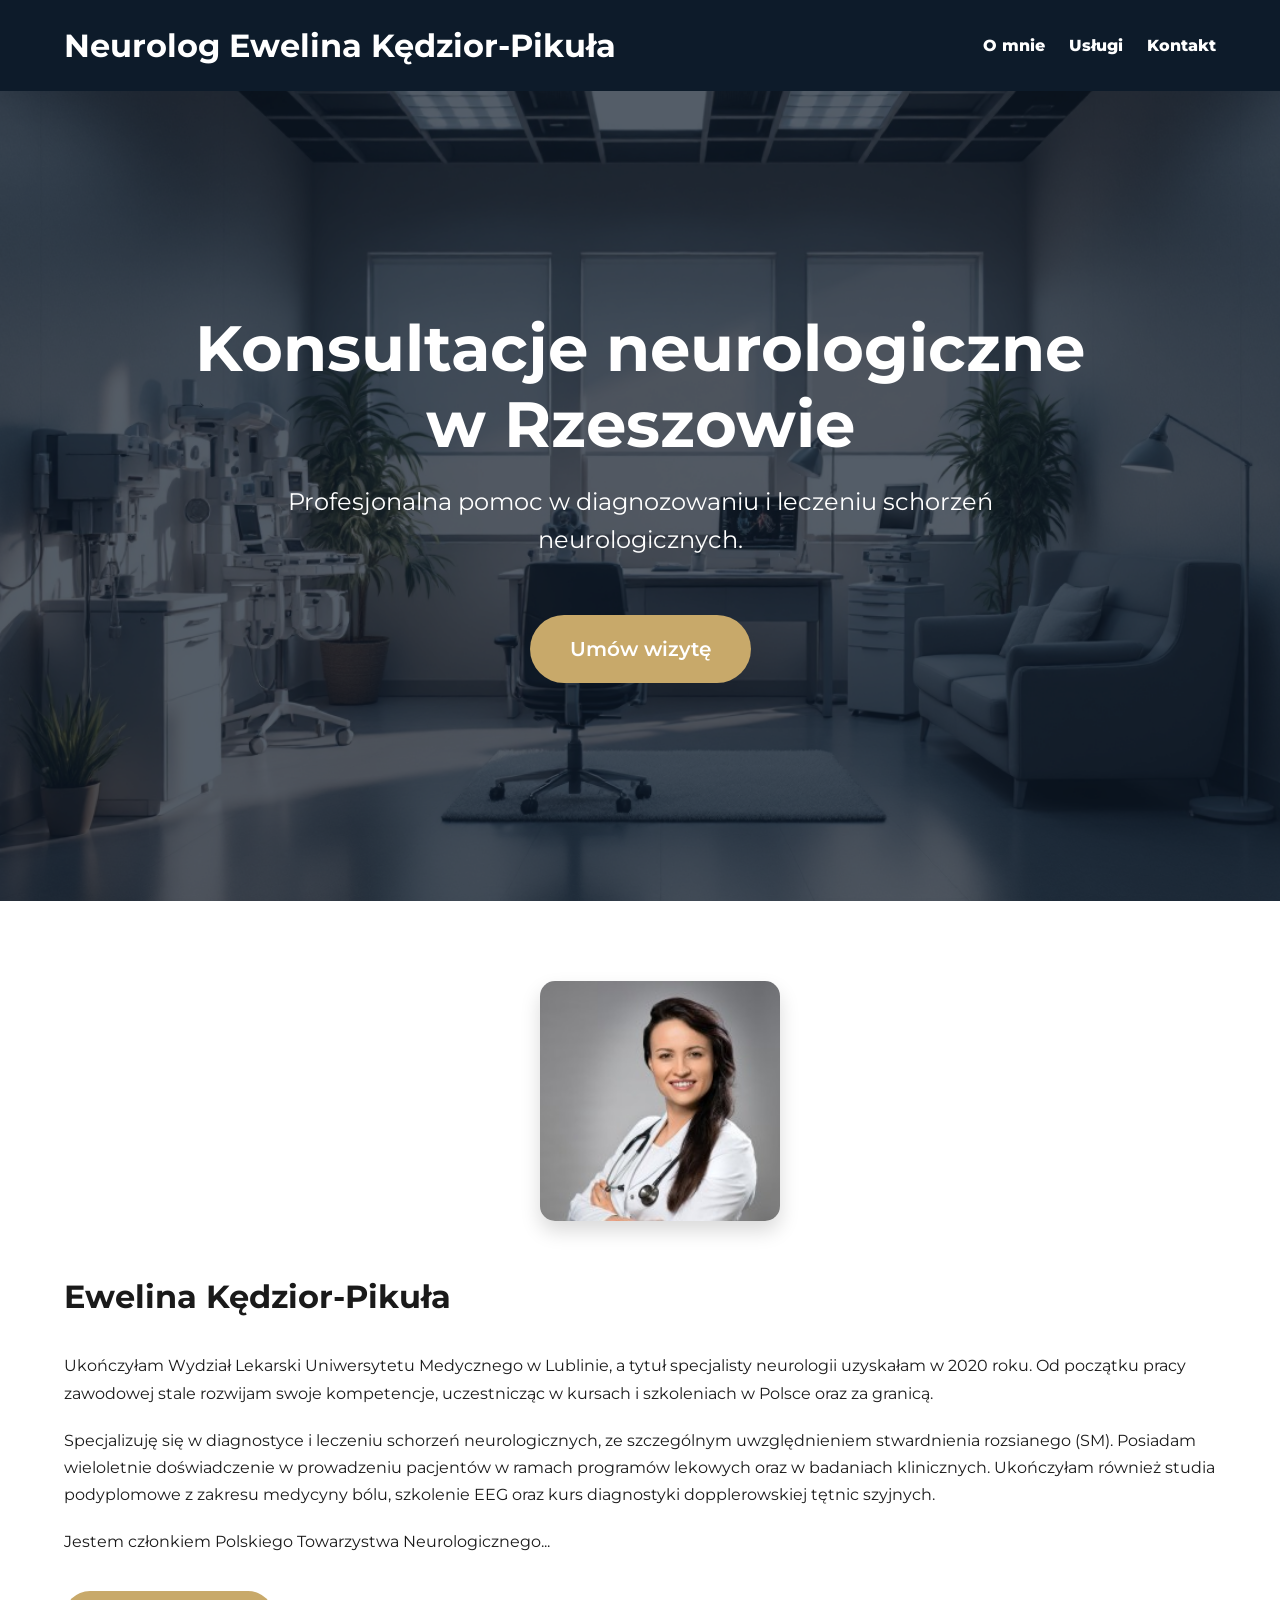
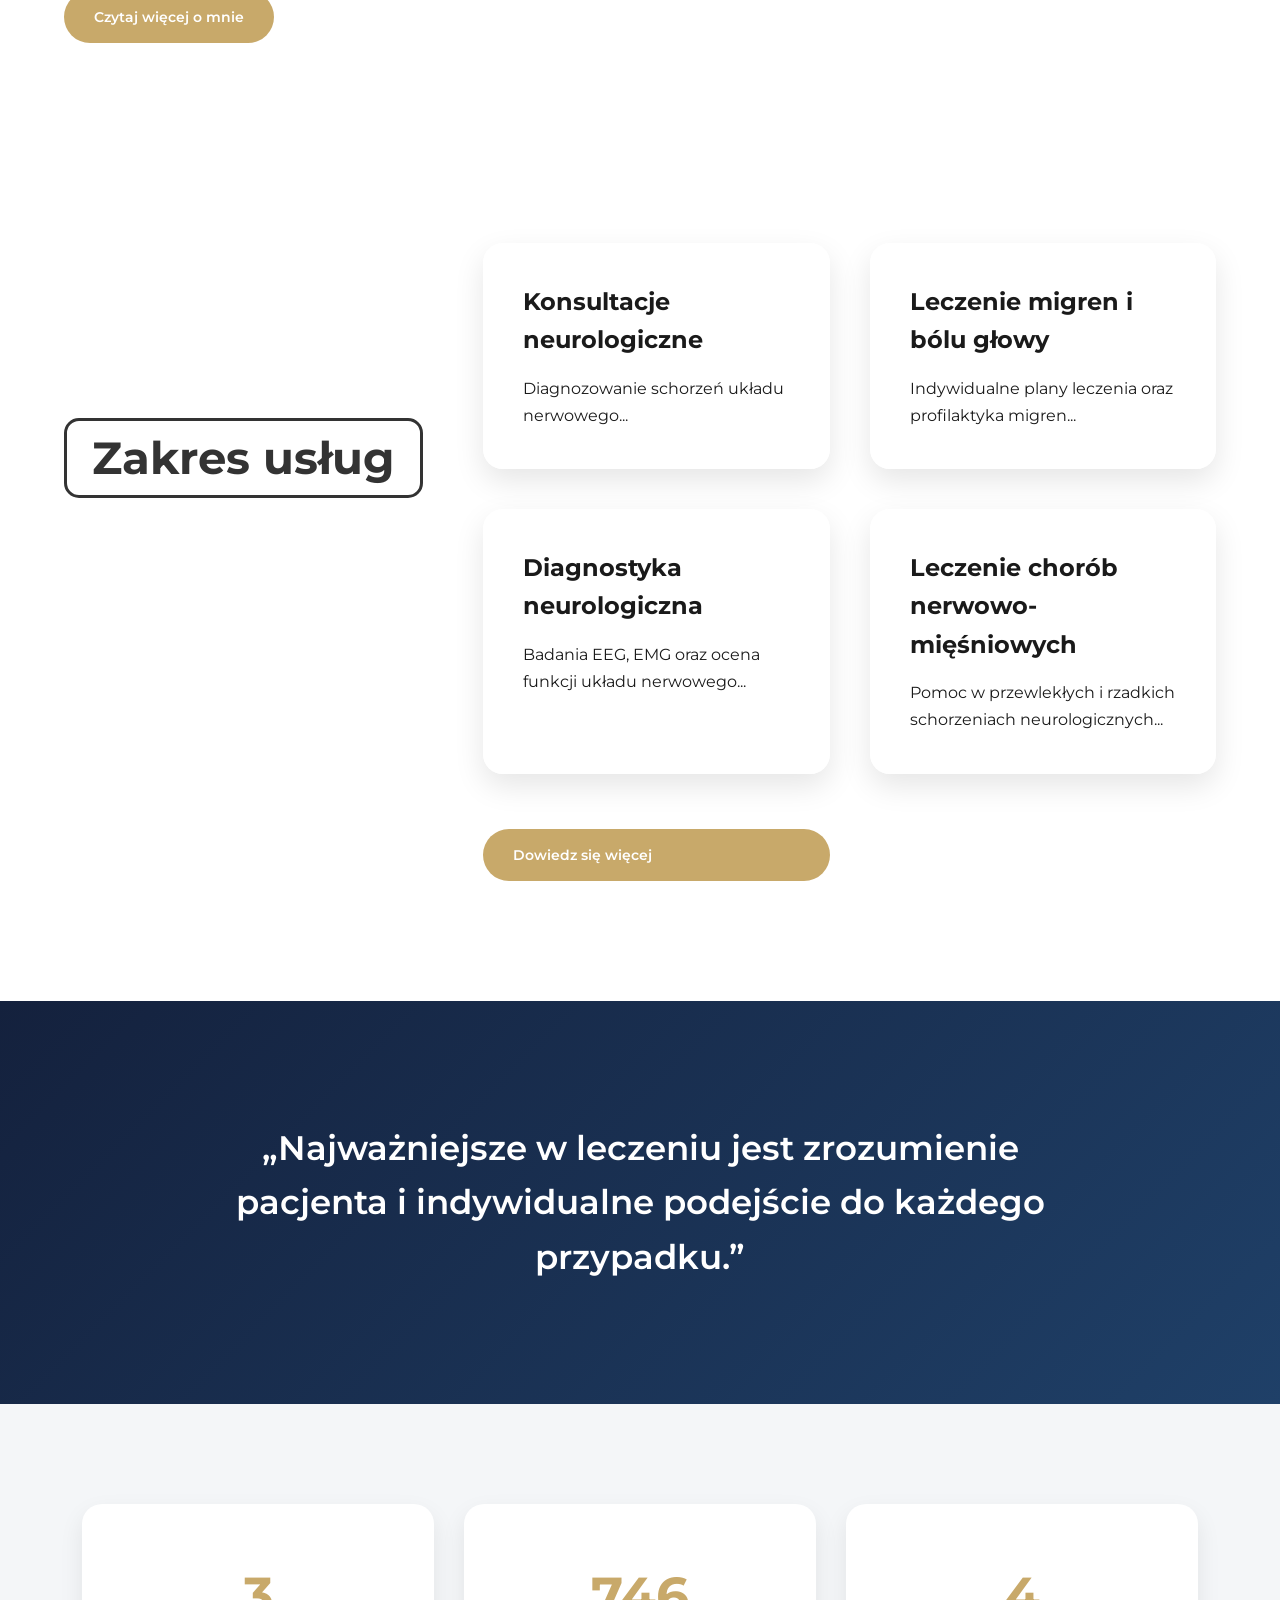
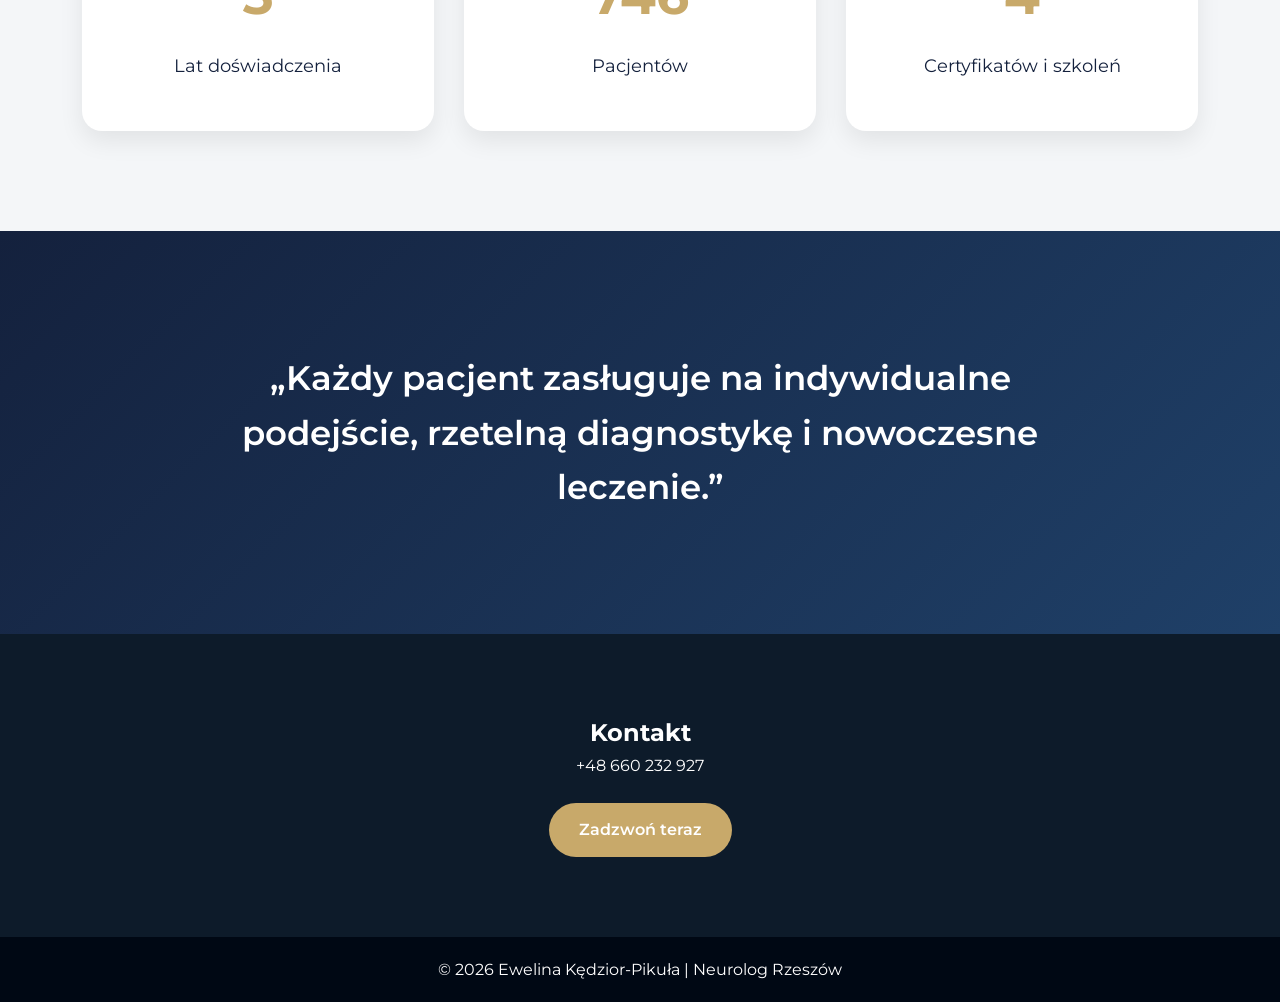
==== commit b25cc41e: "Add files via upload" ====
--- a/index.html
+++ b/index.html
@@ -166,32 +166,14 @@
 
 </section>
 
-<section id="lokalizacja" class="map-section">
-    <div class="container">
-        <h2 class="reveal reveal-bottom">Gdzie mnie znajdziesz</h2>
 
-        <iframe
-            src="https://www.google.com/maps?q=Litewska+4B/10+Rzeszów&output=embed"
-            width="100%" 
-            height="350" 
-            style="border:0;" 
-            allowfullscreen="" 
-            loading="lazy"
-            referrerpolicy="no-referrer-when-downgrade">
-        </iframe>
-
-        <p><strong>Prywatna Praktyka Lekarska – REJESTRACJA</strong></p>
-        <p>ul. Litewska 4B/10, Rzeszów</p>
-    </div>
-</section>
 
 
 <section id="kontakt" class="contact">
     <div class="container reveal reveal-bottom">
         <h2 class="reveal reveal-bottom">Kontakt</h2>
 
-        <p><strong>Prywatna Praktyka Lekarska – REJESTRACJA</strong></p>
-        <p>ul. Litewska 4B/10, 35-302 Rzeszów</p>
+        
 
         <p>+48 660 232 927</p>
         <p></p>
--- a/style.css
+++ b/style.css
@@ -140,7 +140,7 @@
     display: inline-block;
     background: #c8a96a;
     color: white;
-    padding: 10px 25px;
+    padding: 15px 30px;
     border-radius: 40px;
     text-decoration: none;
     font-weight: 600;
@@ -319,7 +319,7 @@
     display: inline-block;
     background: #c8a96a;
     color: white;
-    padding: 10px 25px;
+    padding: 15px 30px;
     border-radius: 40px;
     text-decoration: none;
     font-weight: 600;
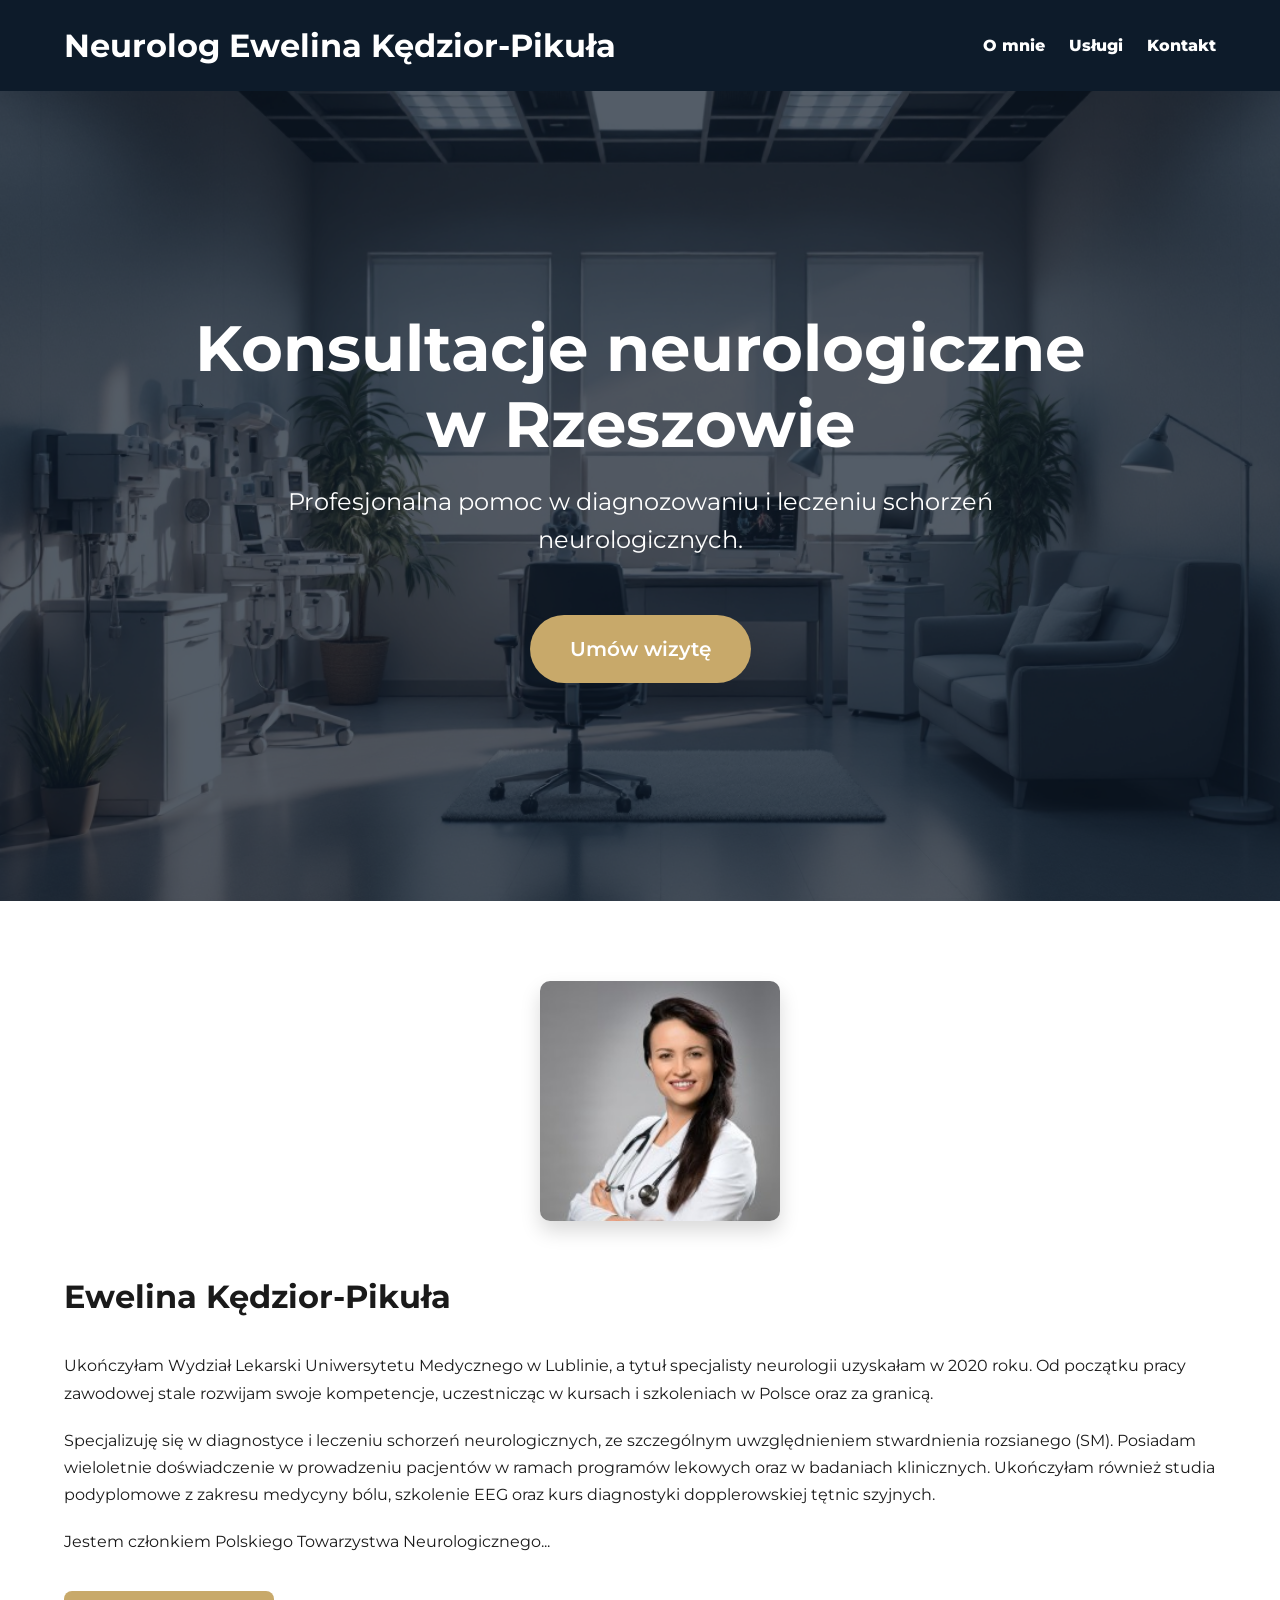
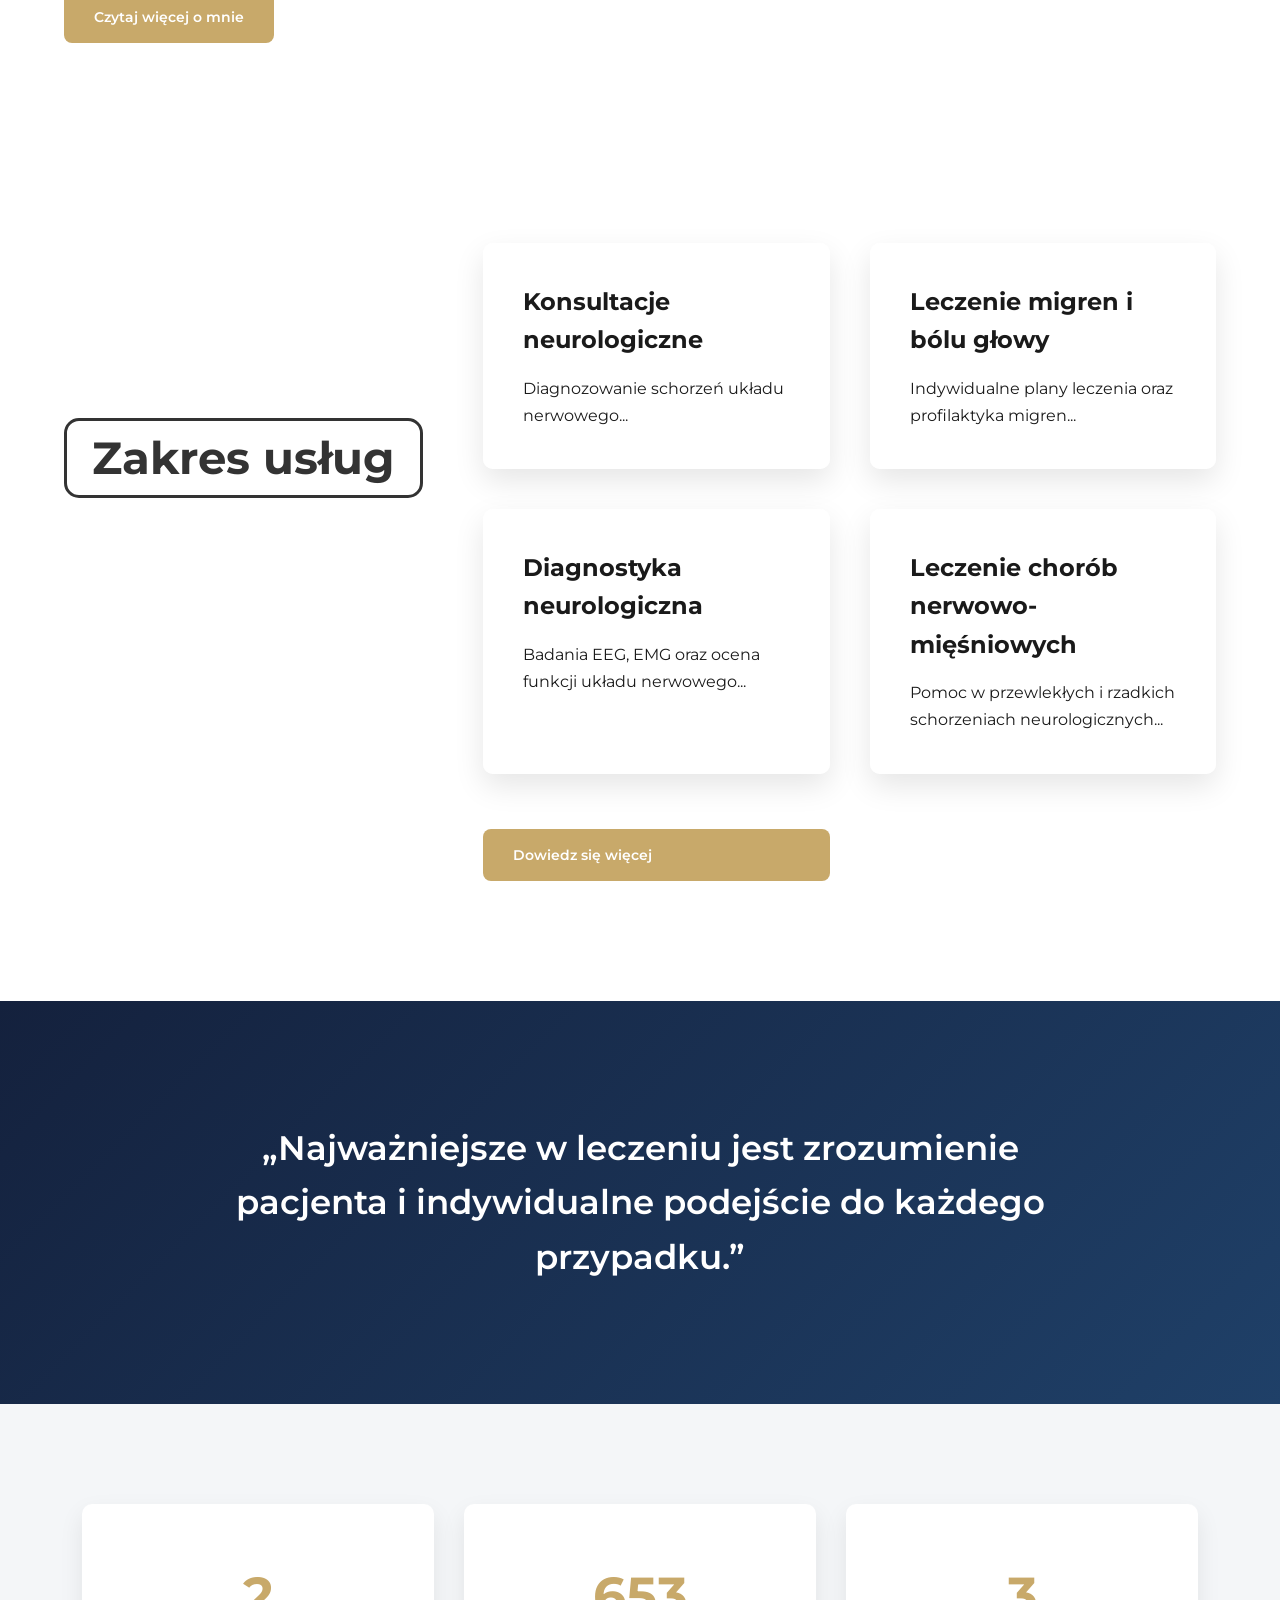
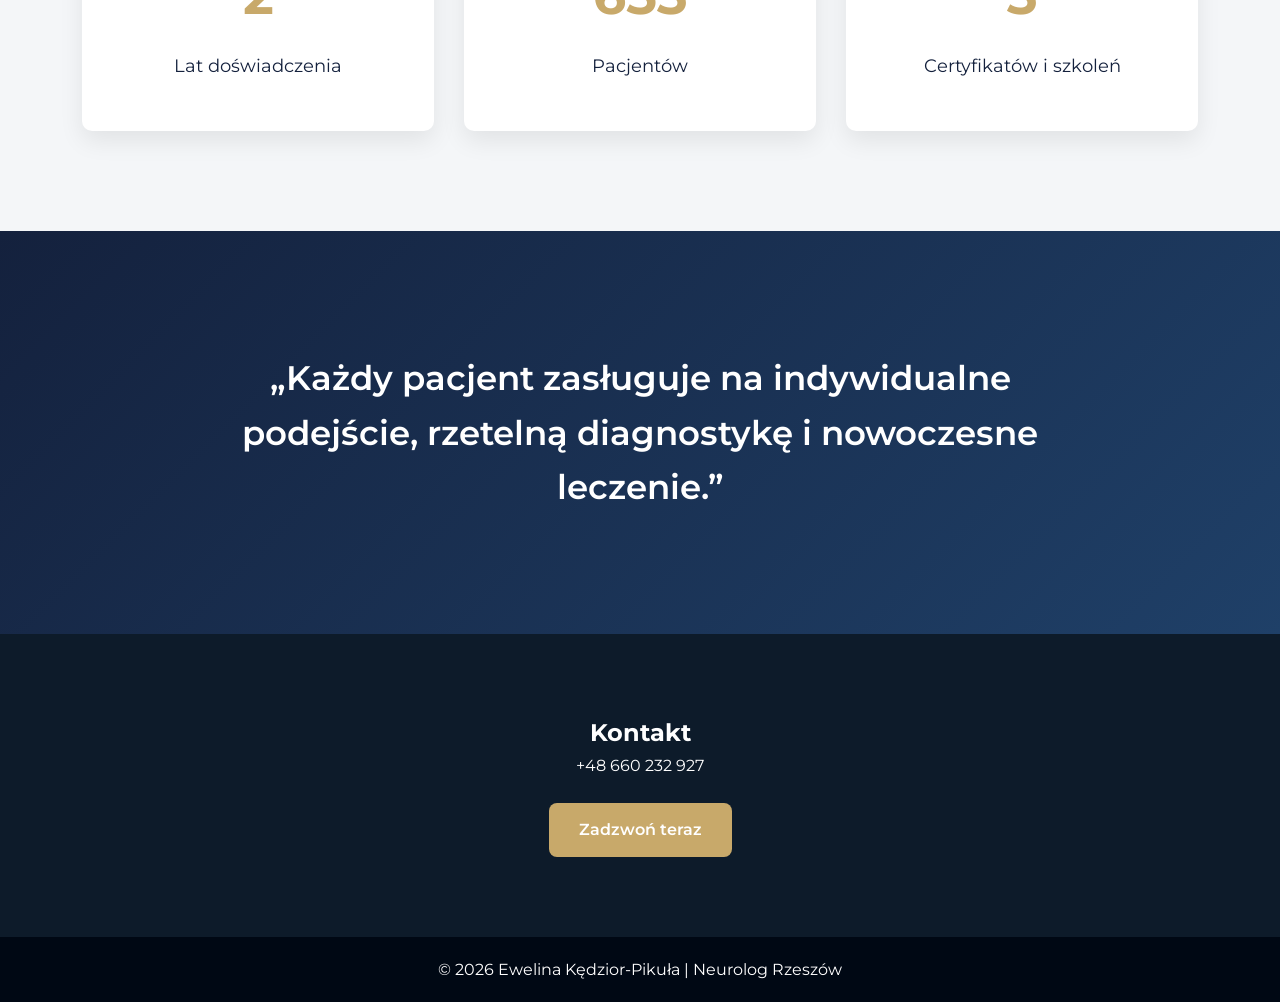
==== commit 43024296: "Add files via upload" ====
--- a/index.html
+++ b/index.html
@@ -1,13 +1,48 @@
 <!DOCTYPE html>
 <html lang="pl">
 <head>
-    <meta charset="UTF-8">
-    <meta name="viewport" content="width=device-width, initial-scale=1.0">
-    <title>Neurolog Ewelina Kędzior-Pikuła | Rzeszów</title>
-    <meta name="description" content="Ewelina Kędzior-Pikuła - Profesjonalna neurolog w Rzeszowie. Konsultacje neurologiczne, leczenie bólu głowy, diagnostyka neurologiczna.">
-    <link rel="stylesheet" href="style.css">
-    <link href="https://fonts.googleapis.com/css2?family=Montserrat:wght@400;600;700&display=swap" rel="stylesheet">
-</head>
+    <meta charset="UTF-8">
+    <meta name="viewport" content="width=device-width, initial-scale=1.0">
+    <title>Neurolog Ewelina Kędzior-Pikuła | Rzeszów</title>
+    <meta name="description" content="Ewelina Kędzior-Pikuła - Profesjonalna neurolog w Rzeszowie. Konsultacje neurologiczne, leczenie bólu głowy, diagnostyka neurologiczna.">
+    <meta name="robots" content="index, follow">
+    <meta name="author" content="Ewelina Kędzior-Pikuła">
+    <meta name="theme-color" content="#14213d">
+    <meta property="og:type" content="website">
+    <meta property="og:locale" content="pl_PL">
+    <meta property="og:title" content="Neurolog Ewelina Kędzior-Pikuła | Rzeszów">
+    <meta property="og:description" content="Konsultacje neurologiczne, diagnostyka i leczenie schorzeń układu nerwowego w Rzeszowie.">
+    <meta property="og:image" content="og-image.png">
+    <meta property="og:image:alt" content="Neurolog Ewelina Kędzior-Pikuła - konsultacje neurologiczne w Rzeszowie">
+    <meta name="twitter:card" content="summary_large_image">
+    <meta name="twitter:title" content="Neurolog Ewelina Kędzior-Pikuła | Rzeszów">
+    <meta name="twitter:description" content="Konsultacje neurologiczne, diagnostyka i leczenie schorzeń układu nerwowego w Rzeszowie.">
+    <meta name="twitter:image" content="og-image.png">
+    <link rel="icon" type="image/png" sizes="16x16" href="favicon-16.png">
+    <link rel="icon" type="image/png" sizes="32x32" href="favicon-32.png">
+    <link rel="apple-touch-icon" sizes="180x180" href="apple-touch-icon.png">
+    <link rel="manifest" href="site.webmanifest">
+    <link rel="image_src" href="og-image.png">
+    <link rel="stylesheet" href="style.css">
+    <link href="https://fonts.googleapis.com/css2?family=Montserrat:wght@400;600;700&display=swap" rel="stylesheet">
+    <script type="application/ld+json">
+    {
+        "@context": "https://schema.org",
+        "@type": "Physician",
+        "name": "Ewelina Kędzior-Pikuła",
+        "description": "Neurolog w Rzeszowie. Konsultacje neurologiczne, diagnostyka i leczenie schorzeń układu nerwowego.",
+        "medicalSpecialty": "Neurology",
+        "telephone": "+48660232927",
+        "image": "og-image.png",
+        "address": {
+            "@type": "PostalAddress",
+            "addressLocality": "Rzeszów",
+            "addressCountry": "PL"
+        },
+        "areaServed": "Rzeszów"
+    }
+    </script>
+</head>
 <body>
 
 <header>
--- a/style.css
+++ b/style.css
@@ -1089,9 +1089,221 @@
         font-size: 18px;
     }
 
-    .contact-nav nav {
-        gap: 20px;
-        flex-wrap: wrap;
-        justify-content: center;
-    }
-}
+.contact-nav nav {
+        gap: 20px;
+        flex-wrap: wrap;
+        justify-content: center;
+    }
+}
+
+/* Uspokojony styl i poprawki mobilne */
+.card,
+.card-new,
+.stat-box,
+.trust-box,
+.symptom-box,
+.about-image img,
+.about-image-new img {
+    border-radius: 10px;
+}
+
+.btn,
+.btn-small,
+.btn-contact,
+.service-btn,
+.cta-btn {
+    border-radius: 8px;
+}
+
+.card:hover,
+.card-new:hover,
+.trust-box:hover,
+.symptom-box:hover,
+.service-btn:hover,
+.cta-btn:hover {
+    transform: translateY(-3px);
+}
+
+.card-new:hover {
+    box-shadow: 0 14px 30px rgba(0,0,0,0.12);
+}
+
+.card-icon {
+    border-radius: 8px;
+    font-size: 18px;
+    font-weight: 700;
+    letter-spacing: 0;
+}
+
+.card-icon span {
+    display: block;
+    line-height: 1;
+}
+
+@media(max-width: 768px) {
+    html,
+    body {
+        overflow-x: hidden;
+    }
+
+    .container {
+        width: min(92%, 100% - 28px);
+    }
+
+    header,
+    .about-header,
+    .services-header,
+    .contact-header {
+        padding: 12px 0;
+    }
+
+    .nav,
+    .about-nav,
+    .services-nav,
+    .contact-nav {
+        flex-direction: column;
+        gap: 10px;
+        text-align: center;
+    }
+
+    header h1,
+    .about-logo,
+    .services-logo,
+    .contact-logo {
+        font-size: 17px;
+        line-height: 1.35;
+    }
+
+    nav,
+    .about-nav nav,
+    .services-nav nav,
+    .contact-nav nav {
+        display: flex;
+        justify-content: center;
+        flex-wrap: wrap;
+        gap: 8px 18px;
+        margin-top: 0;
+    }
+
+    nav a,
+    .about-nav nav a,
+    .services-nav nav a,
+    .contact-nav nav a {
+        margin-left: 0;
+        font-size: 14px;
+        padding: 4px 0;
+    }
+
+    section {
+        padding: 56px 0;
+    }
+
+    .hero {
+        min-height: 680px;
+        height: auto;
+        padding: 120px 0 80px;
+    }
+
+    .hero-content {
+        max-width: 100%;
+        padding: 0 4px;
+    }
+
+    .hero-content h2,
+    .hero h2 {
+        font-size: 32px;
+        line-height: 1.25;
+    }
+
+    .hero-content p {
+        font-size: 18px;
+    }
+
+    .hero-content .btn,
+    .btn {
+        font-size: 16px;
+        padding: 13px 22px;
+    }
+
+    .services {
+        padding: 70px 0;
+    }
+
+    .services-title {
+        width: 100%;
+        white-space: normal;
+        margin-top: 0;
+        font-size: 30px;
+        text-align: center;
+        line-height: 1.25;
+        padding: 10px 16px;
+    }
+
+    .cards,
+    .cards-wrapper,
+    .stats-grid,
+    .trust-grid,
+    .symptoms-grid {
+        grid-template-columns: 1fr;
+        gap: 22px;
+    }
+
+    .card,
+    .card-new,
+    .stat-box,
+    .trust-box,
+    .symptom-box {
+        padding: 26px 22px;
+    }
+
+    .quote-section {
+        padding: 70px 20px;
+    }
+
+    .quote-section blockquote {
+        font-size: 23px;
+        line-height: 1.45;
+    }
+
+    .about-hero,
+    .services-hero,
+    .contact-hero,
+    .cta-section {
+        padding: 70px 20px;
+    }
+
+    .about-hero h2,
+    .services-hero h2,
+    .contact-hero h2,
+    .cta-section h2,
+    .trust-section h2,
+    .symptoms-section h2 {
+        font-size: 30px;
+        line-height: 1.25;
+    }
+
+    .services-hero p,
+    .about-hero p,
+    .cta-section p {
+        font-size: 17px;
+    }
+
+    .services-content {
+        padding: 64px 0;
+    }
+
+    .services-content::before {
+        background-attachment: scroll;
+    }
+
+    .reveal,
+    .reveal-left,
+    .reveal-right,
+    .reveal-bottom {
+        transform: translateY(28px);
+    }
+
+    .reveal.active {
+        transform: translateY(0);
+    }
+}
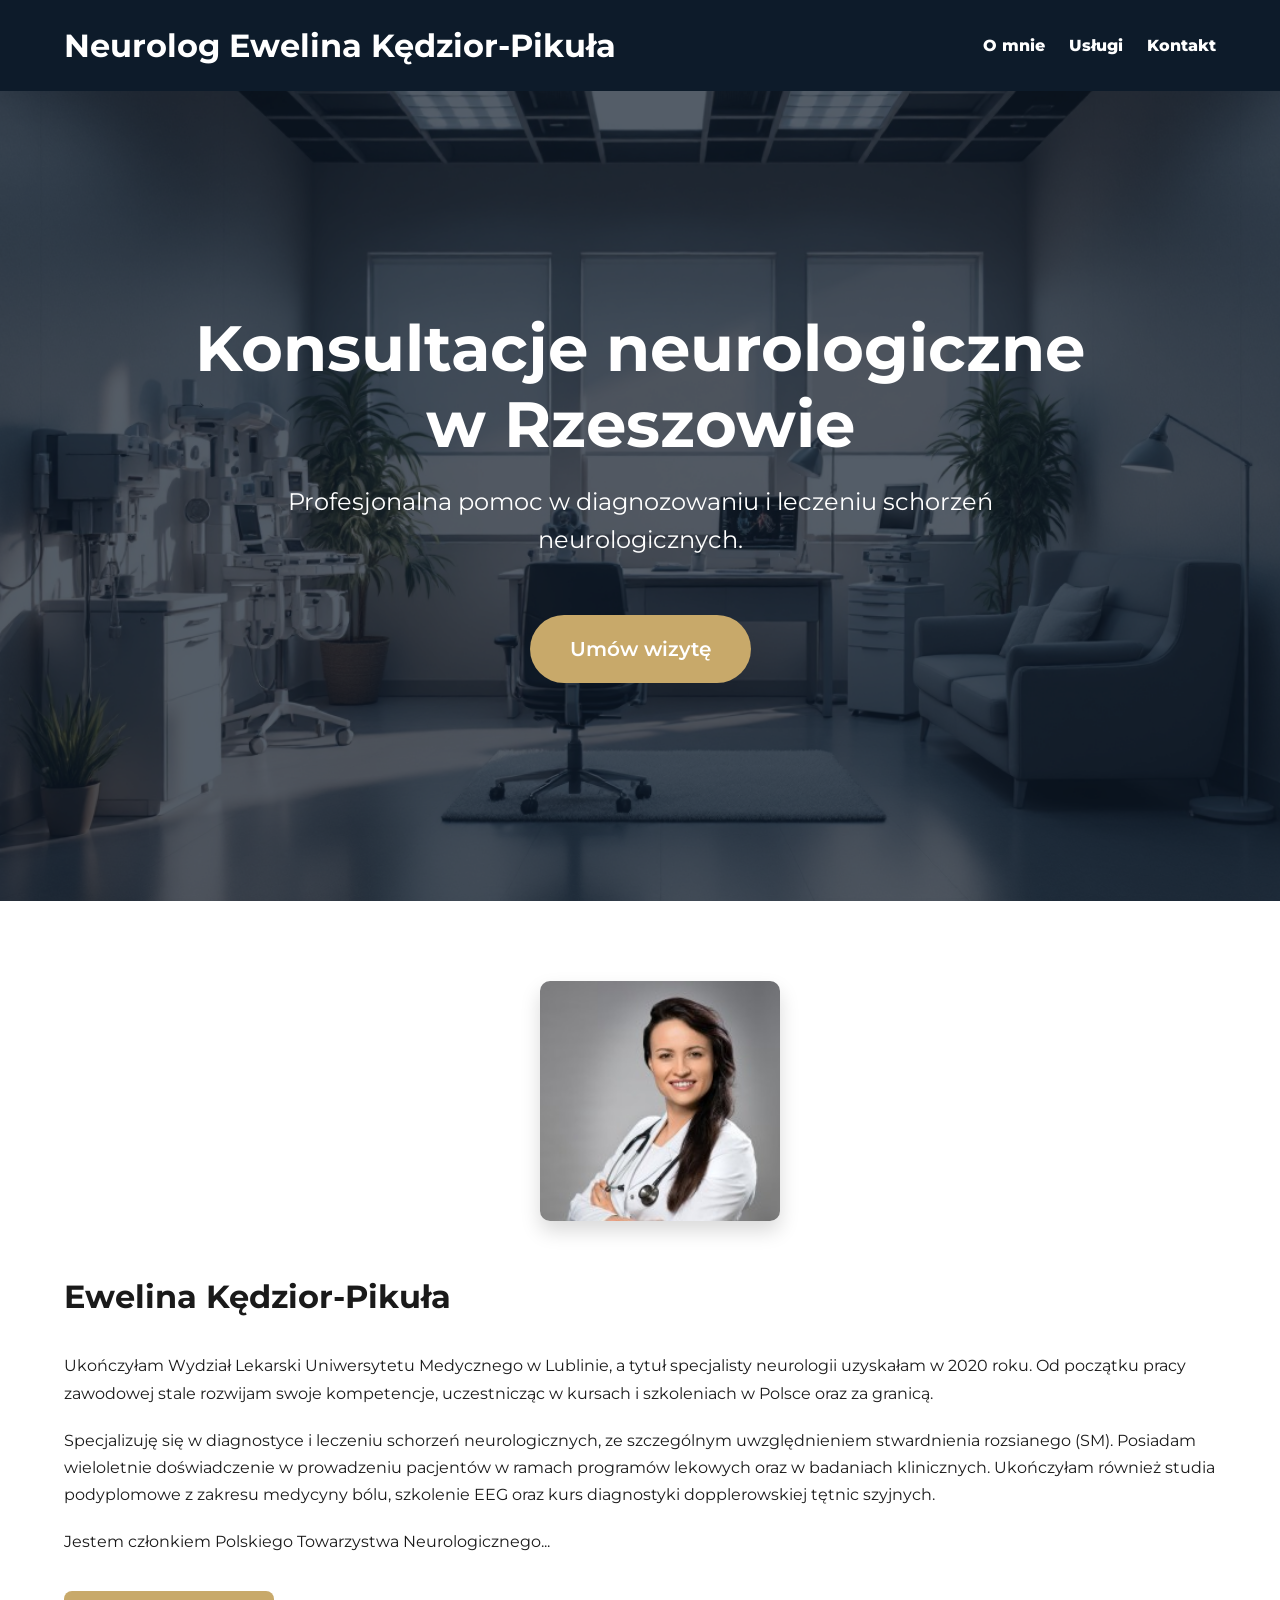
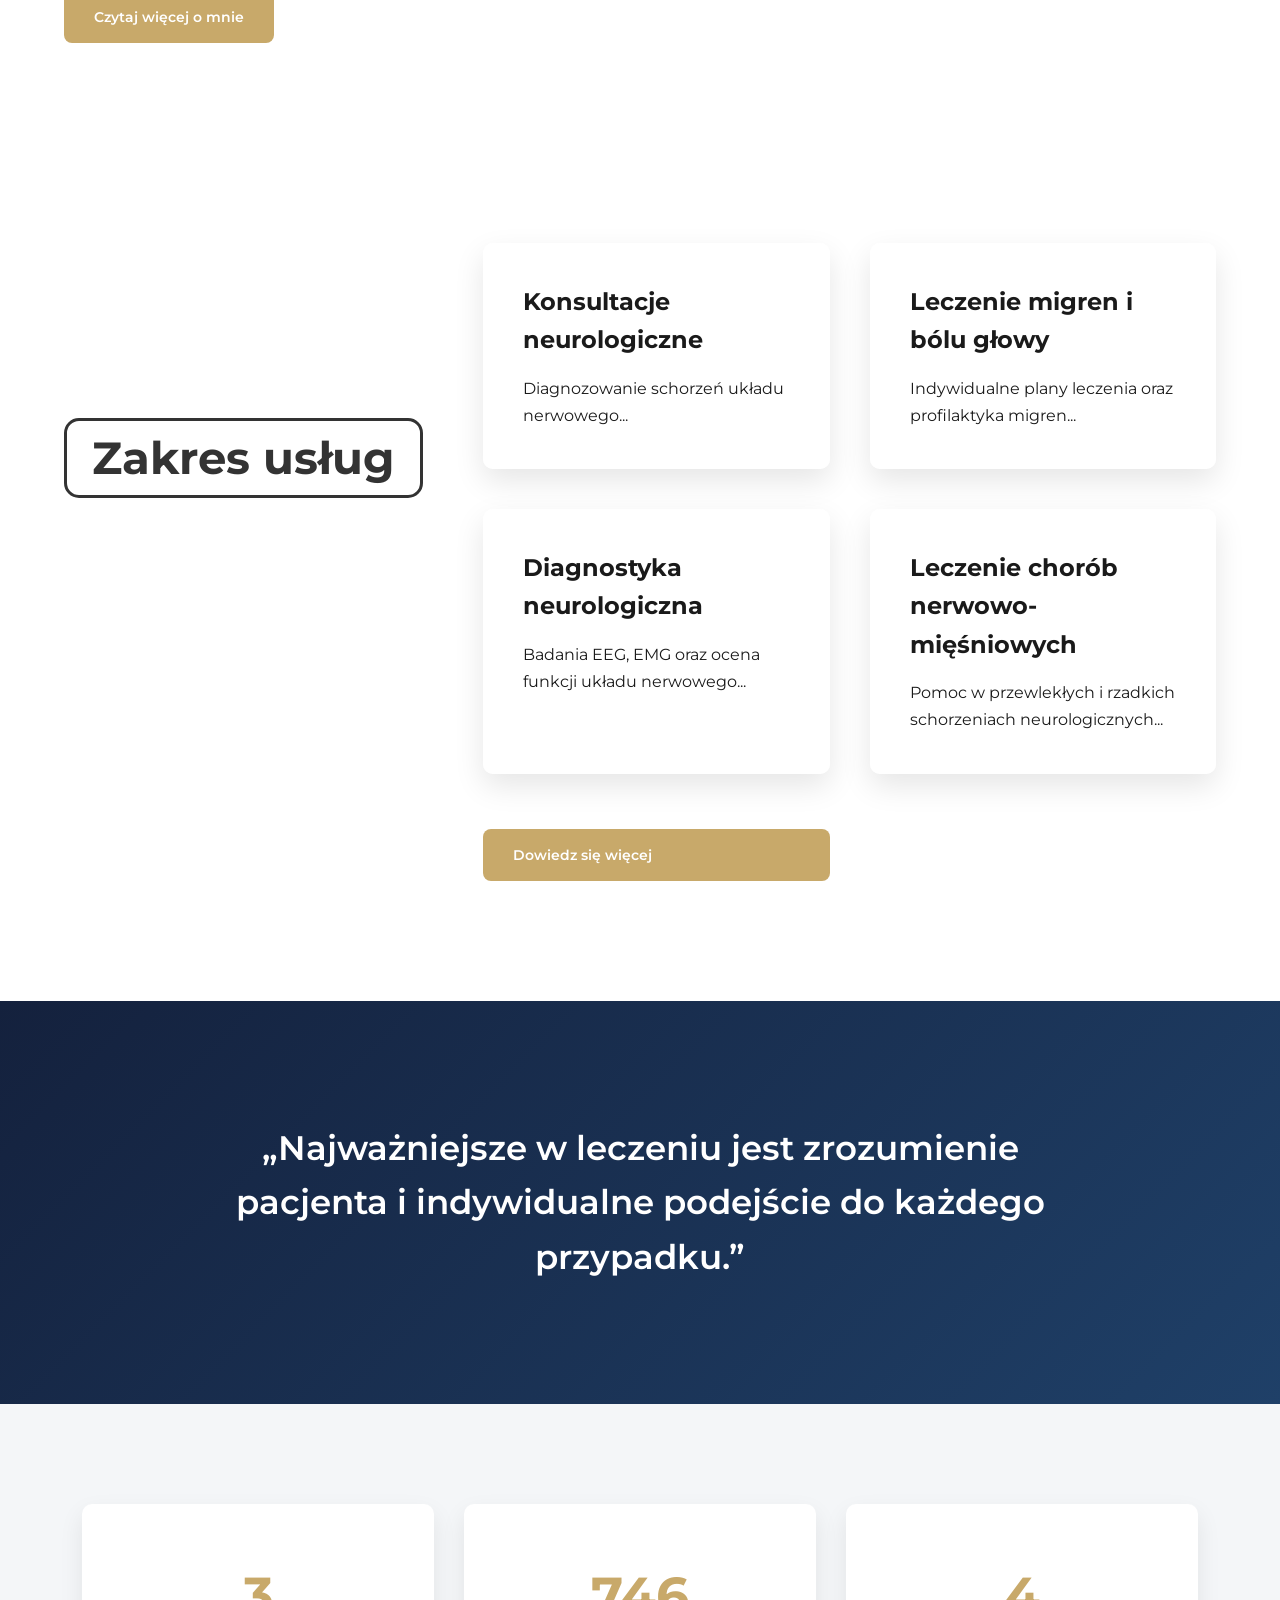
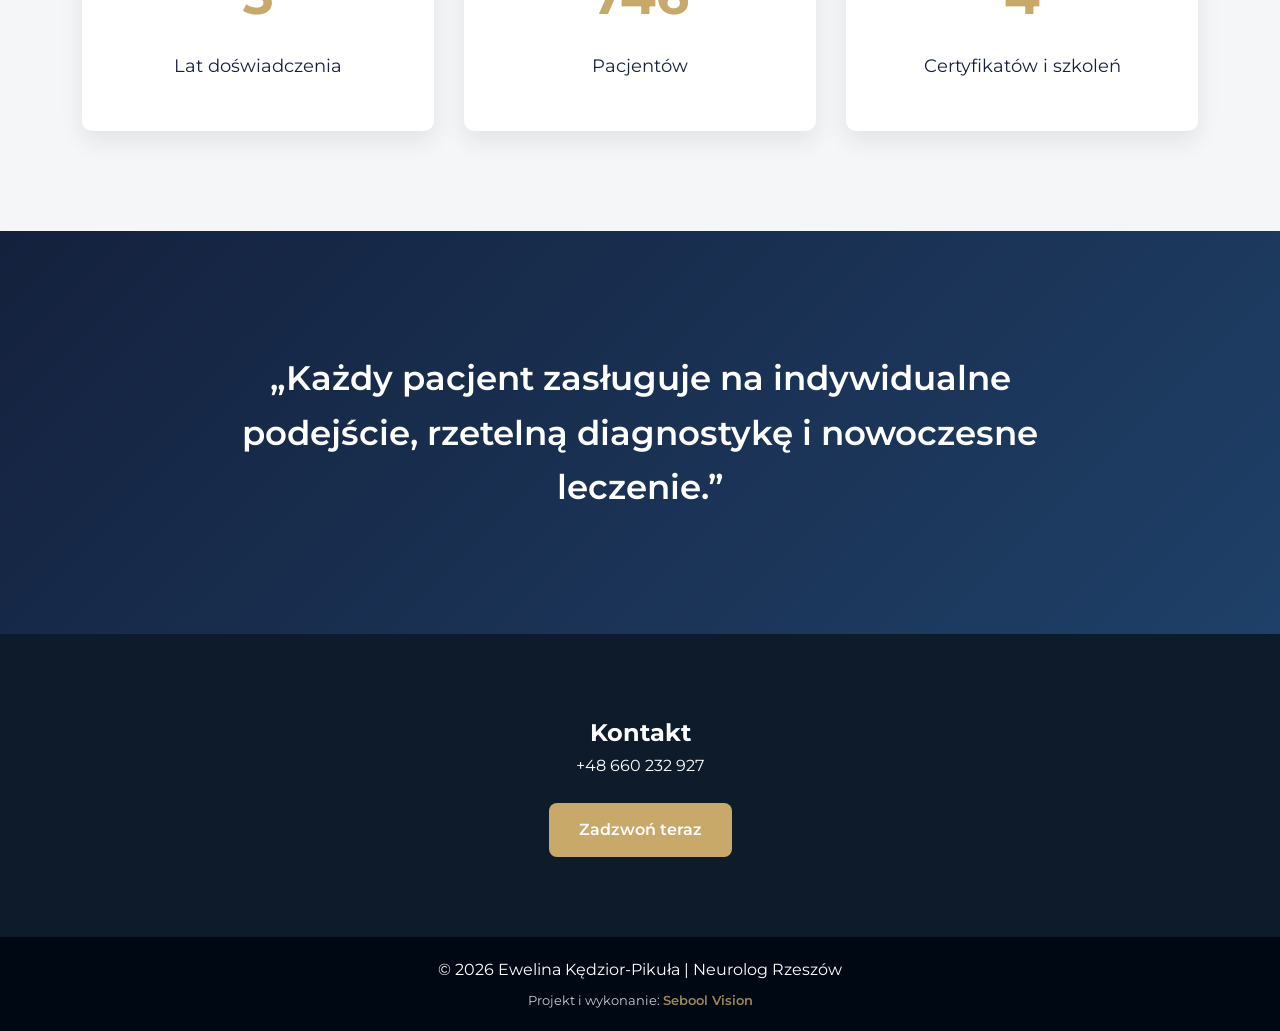
==== commit 1e7aad8d: "Add files via upload" ====
--- a/index.html
+++ b/index.html
@@ -220,9 +220,10 @@
 </section>
 
 
-<footer>
-    <p>© 2026 Ewelina Kędzior-Pikuła | Neurolog Rzeszów</p>
-</footer>
+<footer>
+    <p>© 2026 Ewelina Kędzior-Pikuła | Neurolog Rzeszów</p>
+    <p class="footer-credit">Projekt i wykonanie: <a href="https://sebool-vision.vercel.app/" target="_blank" rel="noopener noreferrer">Sebool Vision</a></p>
+</footer>
 
 <script src="script.js"></script>
 
--- a/style.css
+++ b/style.css
@@ -363,12 +363,29 @@
     text-align: center;
 }
 
-footer {
-    background: #000814;
-    color: white;
-    text-align: center;
-    padding: 20px;
-}
+footer {
+    background: #000814;
+    color: white;
+    text-align: center;
+    padding: 20px;
+}
+
+.footer-credit {
+    margin-top: 8px;
+    font-size: 13px;
+    opacity: 0.78;
+}
+
+.footer-credit a {
+    color: #c8a96a;
+    text-decoration: none;
+    font-weight: 600;
+}
+
+.footer-credit a:hover {
+    color: white;
+    text-decoration: underline;
+}
 
 @media(max-width:768px){
     .nav{
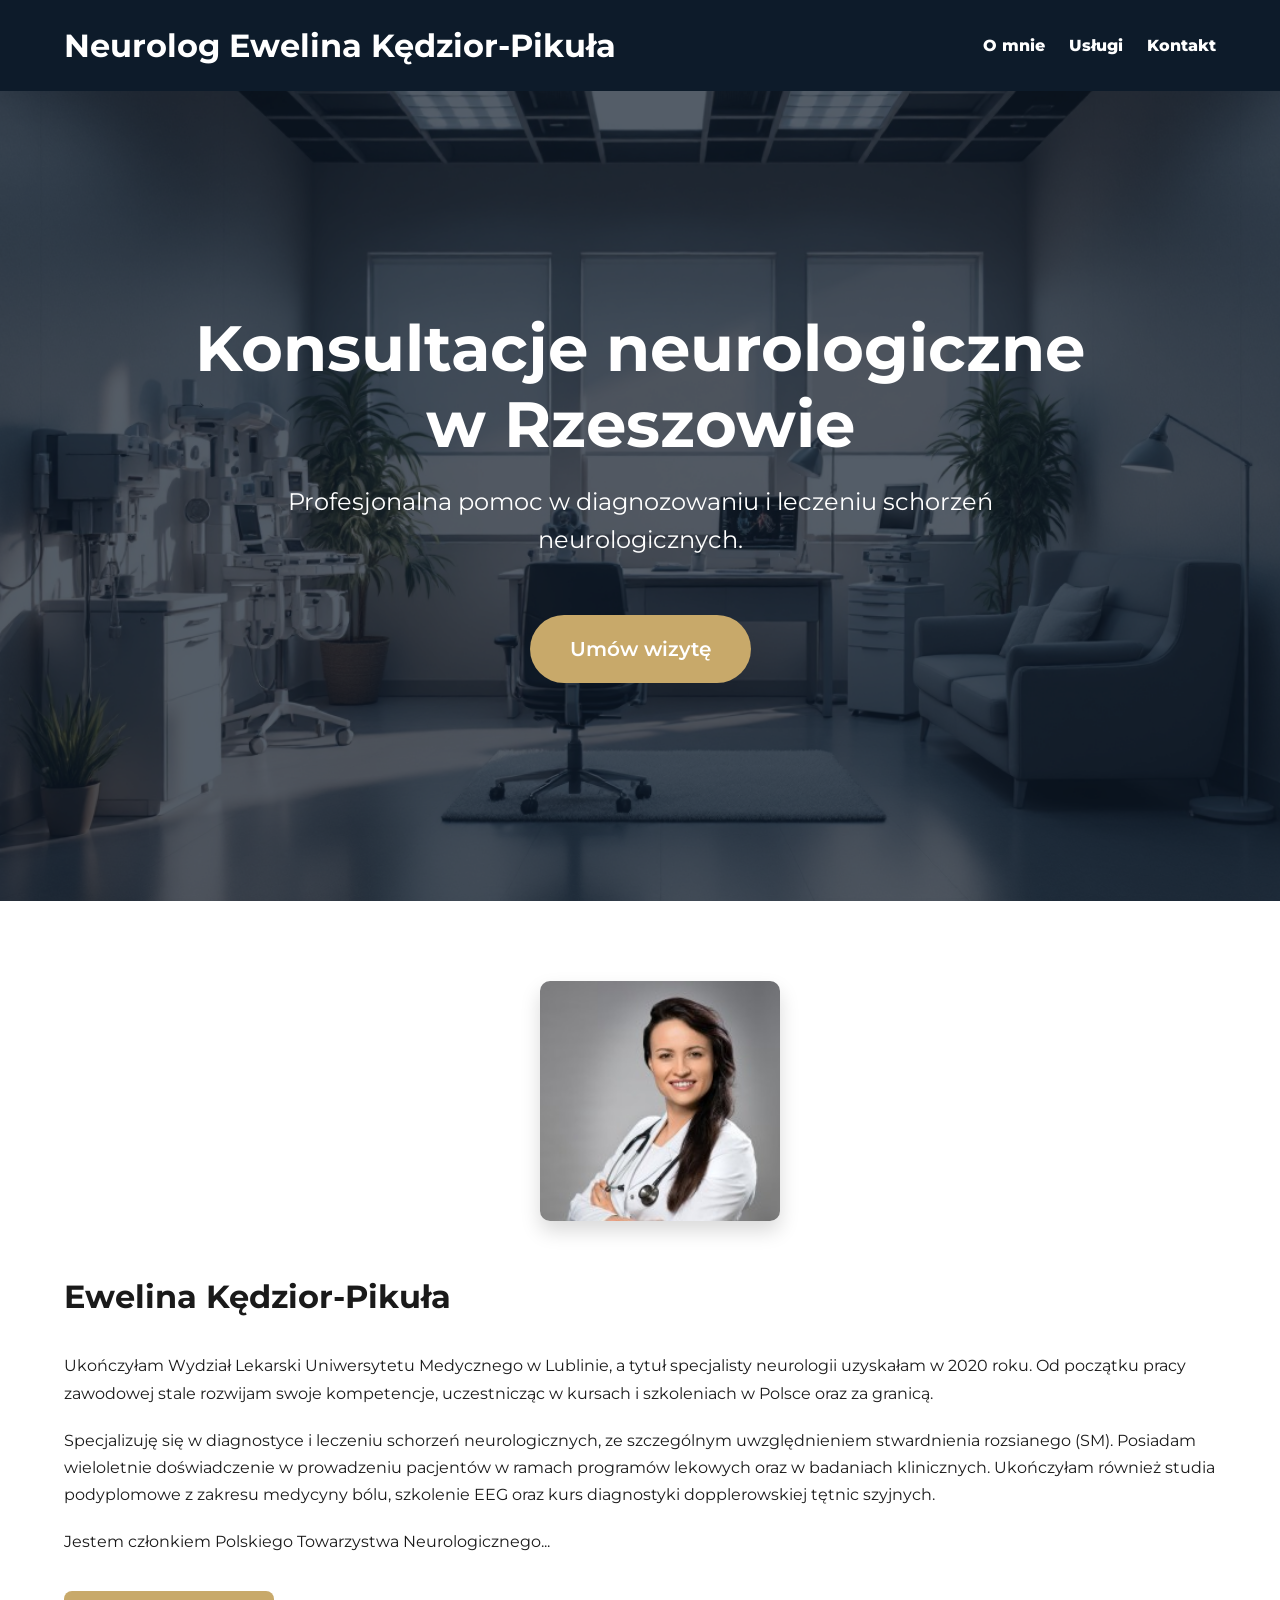
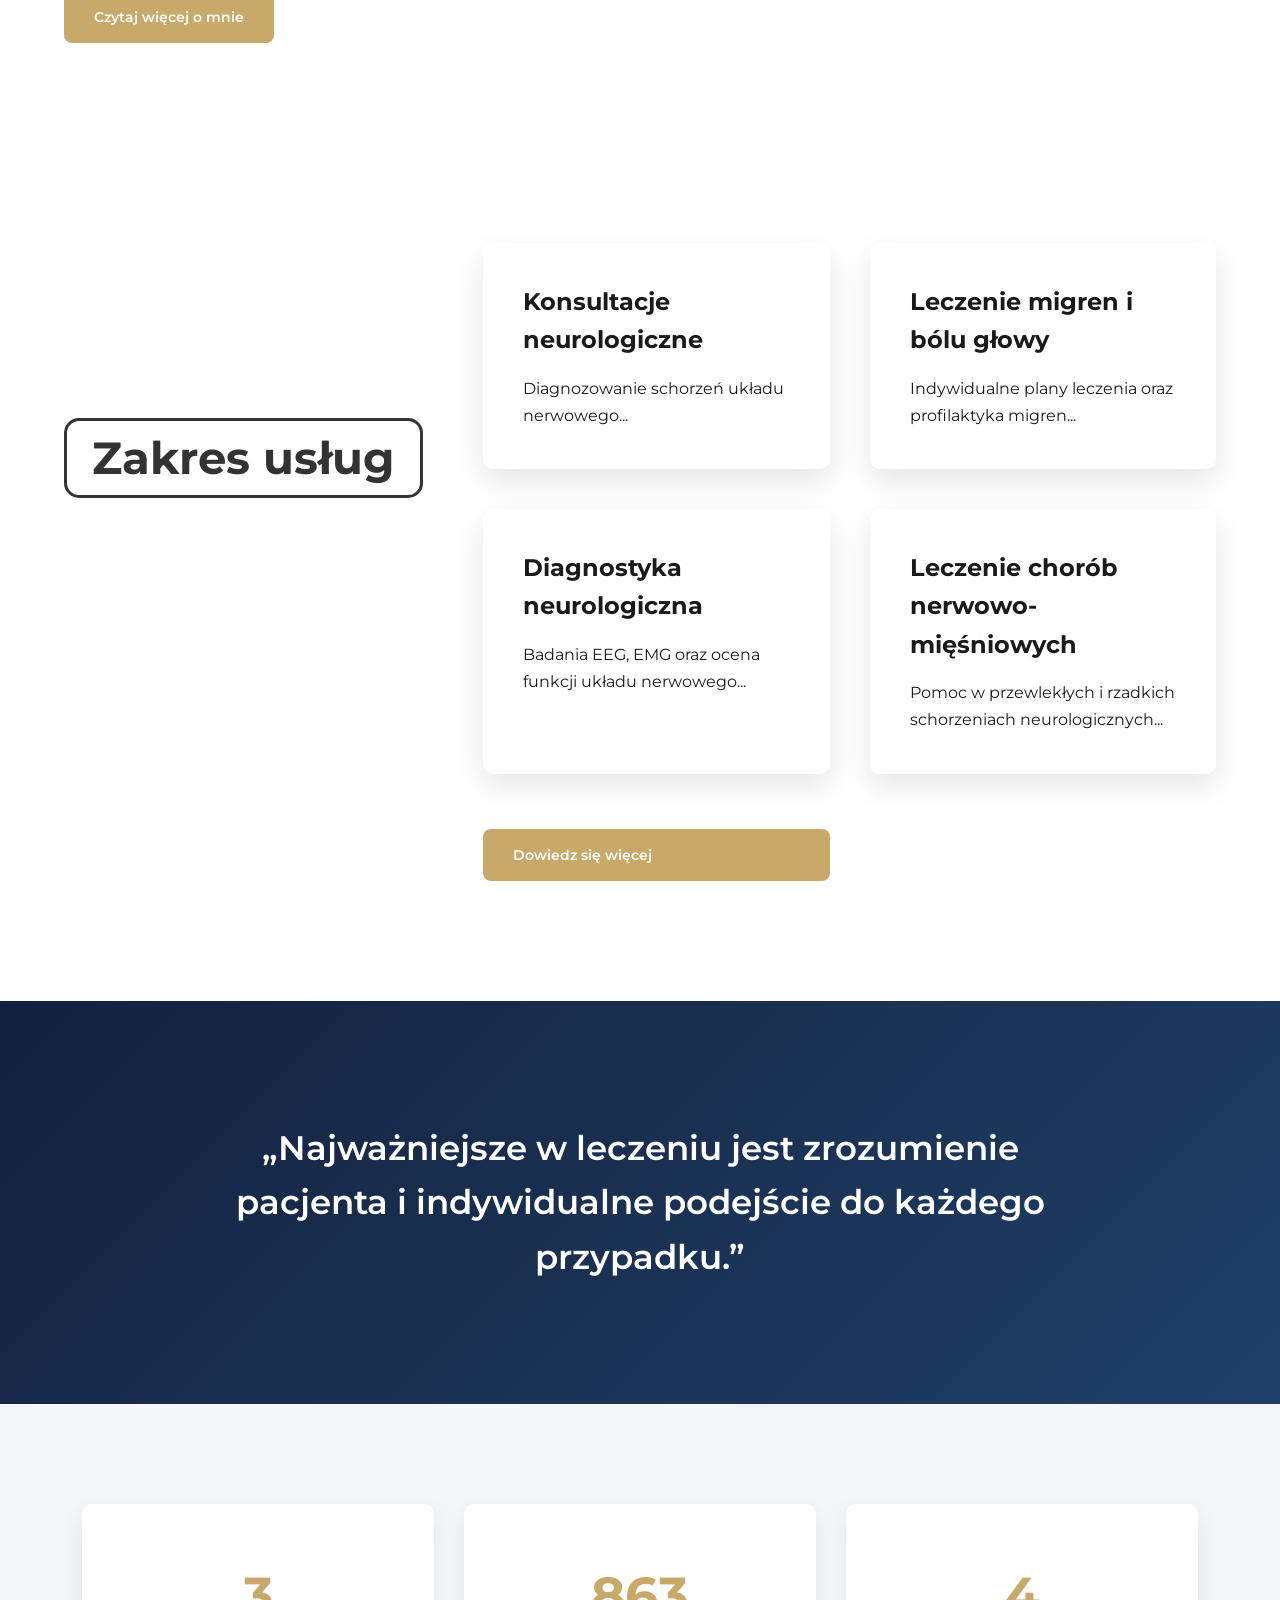
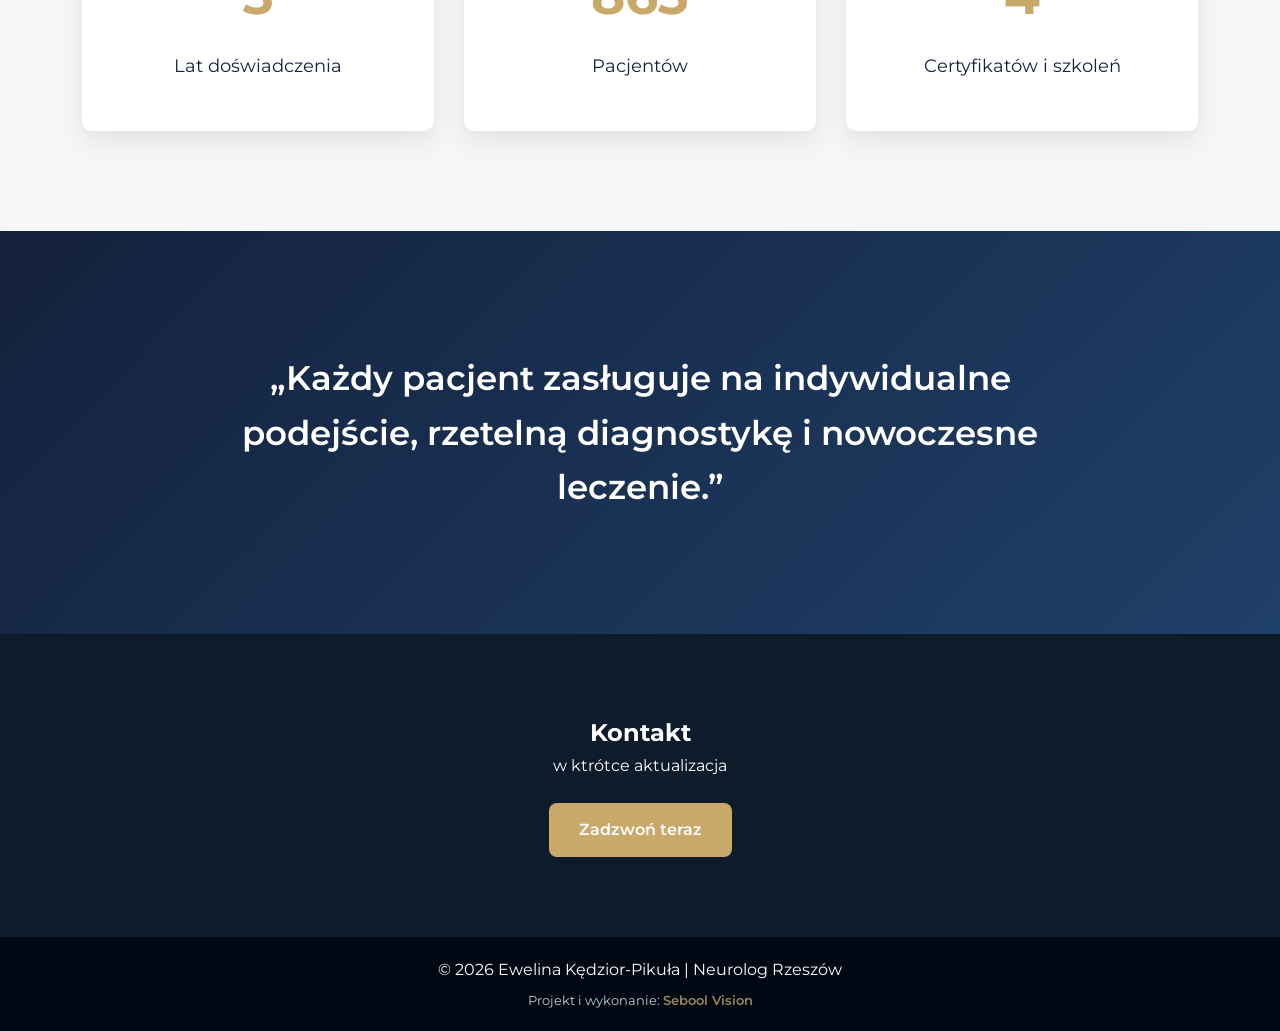
==== commit f3a093da: "Dodaj strone neurologrzeszow" ====
--- a/index.html
+++ b/index.html
@@ -1,48 +1,48 @@
 <!DOCTYPE html>
 <html lang="pl">
 <head>
-    <meta charset="UTF-8">
-    <meta name="viewport" content="width=device-width, initial-scale=1.0">
-    <title>Neurolog Ewelina Kędzior-Pikuła | Rzeszów</title>
-    <meta name="description" content="Ewelina Kędzior-Pikuła - Profesjonalna neurolog w Rzeszowie. Konsultacje neurologiczne, leczenie bólu głowy, diagnostyka neurologiczna.">
-    <meta name="robots" content="index, follow">
-    <meta name="author" content="Ewelina Kędzior-Pikuła">
-    <meta name="theme-color" content="#14213d">
-    <meta property="og:type" content="website">
-    <meta property="og:locale" content="pl_PL">
-    <meta property="og:title" content="Neurolog Ewelina Kędzior-Pikuła | Rzeszów">
-    <meta property="og:description" content="Konsultacje neurologiczne, diagnostyka i leczenie schorzeń układu nerwowego w Rzeszowie.">
-    <meta property="og:image" content="og-image.png">
-    <meta property="og:image:alt" content="Neurolog Ewelina Kędzior-Pikuła - konsultacje neurologiczne w Rzeszowie">
-    <meta name="twitter:card" content="summary_large_image">
-    <meta name="twitter:title" content="Neurolog Ewelina Kędzior-Pikuła | Rzeszów">
-    <meta name="twitter:description" content="Konsultacje neurologiczne, diagnostyka i leczenie schorzeń układu nerwowego w Rzeszowie.">
-    <meta name="twitter:image" content="og-image.png">
-    <link rel="icon" type="image/png" sizes="16x16" href="favicon-16.png">
-    <link rel="icon" type="image/png" sizes="32x32" href="favicon-32.png">
-    <link rel="apple-touch-icon" sizes="180x180" href="apple-touch-icon.png">
-    <link rel="manifest" href="site.webmanifest">
-    <link rel="image_src" href="og-image.png">
-    <link rel="stylesheet" href="style.css">
-    <link href="https://fonts.googleapis.com/css2?family=Montserrat:wght@400;600;700&display=swap" rel="stylesheet">
-    <script type="application/ld+json">
-    {
-        "@context": "https://schema.org",
-        "@type": "Physician",
-        "name": "Ewelina Kędzior-Pikuła",
-        "description": "Neurolog w Rzeszowie. Konsultacje neurologiczne, diagnostyka i leczenie schorzeń układu nerwowego.",
-        "medicalSpecialty": "Neurology",
-        "telephone": "+48660232927",
-        "image": "og-image.png",
-        "address": {
-            "@type": "PostalAddress",
-            "addressLocality": "Rzeszów",
-            "addressCountry": "PL"
-        },
-        "areaServed": "Rzeszów"
-    }
-    </script>
-</head>
+    <meta charset="UTF-8">
+    <meta name="viewport" content="width=device-width, initial-scale=1.0">
+    <title>Neurolog Ewelina Kędzior-Pikuła | Rzeszów</title>
+    <meta name="description" content="Ewelina Kędzior-Pikuła - Profesjonalna neurolog w Rzeszowie. Konsultacje neurologiczne, leczenie bólu głowy, diagnostyka neurologiczna.">
+    <meta name="robots" content="index, follow">
+    <meta name="author" content="Ewelina Kędzior-Pikuła">
+    <meta name="theme-color" content="#14213d">
+    <meta property="og:type" content="website">
+    <meta property="og:locale" content="pl_PL">
+    <meta property="og:title" content="Neurolog Ewelina Kędzior-Pikuła | Rzeszów">
+    <meta property="og:description" content="Konsultacje neurologiczne, diagnostyka i leczenie schorzeń układu nerwowego w Rzeszowie.">
+    <meta property="og:image" content="og-image.png">
+    <meta property="og:image:alt" content="Neurolog Ewelina Kędzior-Pikuła - konsultacje neurologiczne w Rzeszowie">
+    <meta name="twitter:card" content="summary_large_image">
+    <meta name="twitter:title" content="Neurolog Ewelina Kędzior-Pikuła | Rzeszów">
+    <meta name="twitter:description" content="Konsultacje neurologiczne, diagnostyka i leczenie schorzeń układu nerwowego w Rzeszowie.">
+    <meta name="twitter:image" content="og-image.png">
+    <link rel="icon" type="image/png" sizes="16x16" href="favicon-16.png">
+    <link rel="icon" type="image/png" sizes="32x32" href="favicon-32.png">
+    <link rel="apple-touch-icon" sizes="180x180" href="apple-touch-icon.png">
+    <link rel="manifest" href="site.webmanifest">
+    <link rel="image_src" href="og-image.png">
+    <link rel="stylesheet" href="style.css">
+    <link href="https://fonts.googleapis.com/css2?family=Montserrat:wght@400;600;700&display=swap" rel="stylesheet">
+    <script type="application/ld+json">
+    {
+        "@context": "https://schema.org",
+        "@type": "Physician",
+        "name": "Ewelina Kędzior-Pikuła",
+        "description": "Neurolog w Rzeszowie. Konsultacje neurologiczne, diagnostyka i leczenie schorzeń układu nerwowego.",
+        "medicalSpecialty": "Neurology",
+        "telephone": "+48660232927",
+        "image": "og-image.png",
+        "address": {
+            "@type": "PostalAddress",
+            "addressLocality": "Rzeszów",
+            "addressCountry": "PL"
+        },
+        "areaServed": "Rzeszów"
+    }
+    </script>
+</head>
 <body>
 
 <header>
@@ -210,7 +210,7 @@
 
         
 
-        <p>+48 660 232 927</p>
+        <p>w ktrótce aktualizacja</p>
         <p></p>
 
         <a href="tel:+48660232927" class="btn reveal reveal-bottom">
@@ -220,10 +220,10 @@
 </section>
 
 
-<footer>
-    <p>© 2026 Ewelina Kędzior-Pikuła | Neurolog Rzeszów</p>
-    <p class="footer-credit">Projekt i wykonanie: <a href="https://sebool-vision.vercel.app/" target="_blank" rel="noopener noreferrer">Sebool Vision</a></p>
-</footer>
+<footer>
+    <p>© 2026 Ewelina Kędzior-Pikuła | Neurolog Rzeszów</p>
+    <p class="footer-credit">Projekt i wykonanie: <a href="https://sebool-vision.vercel.app/" target="_blank" rel="noopener noreferrer">Sebool Vision</a></p>
+</footer>
 
 <script src="script.js"></script>
 
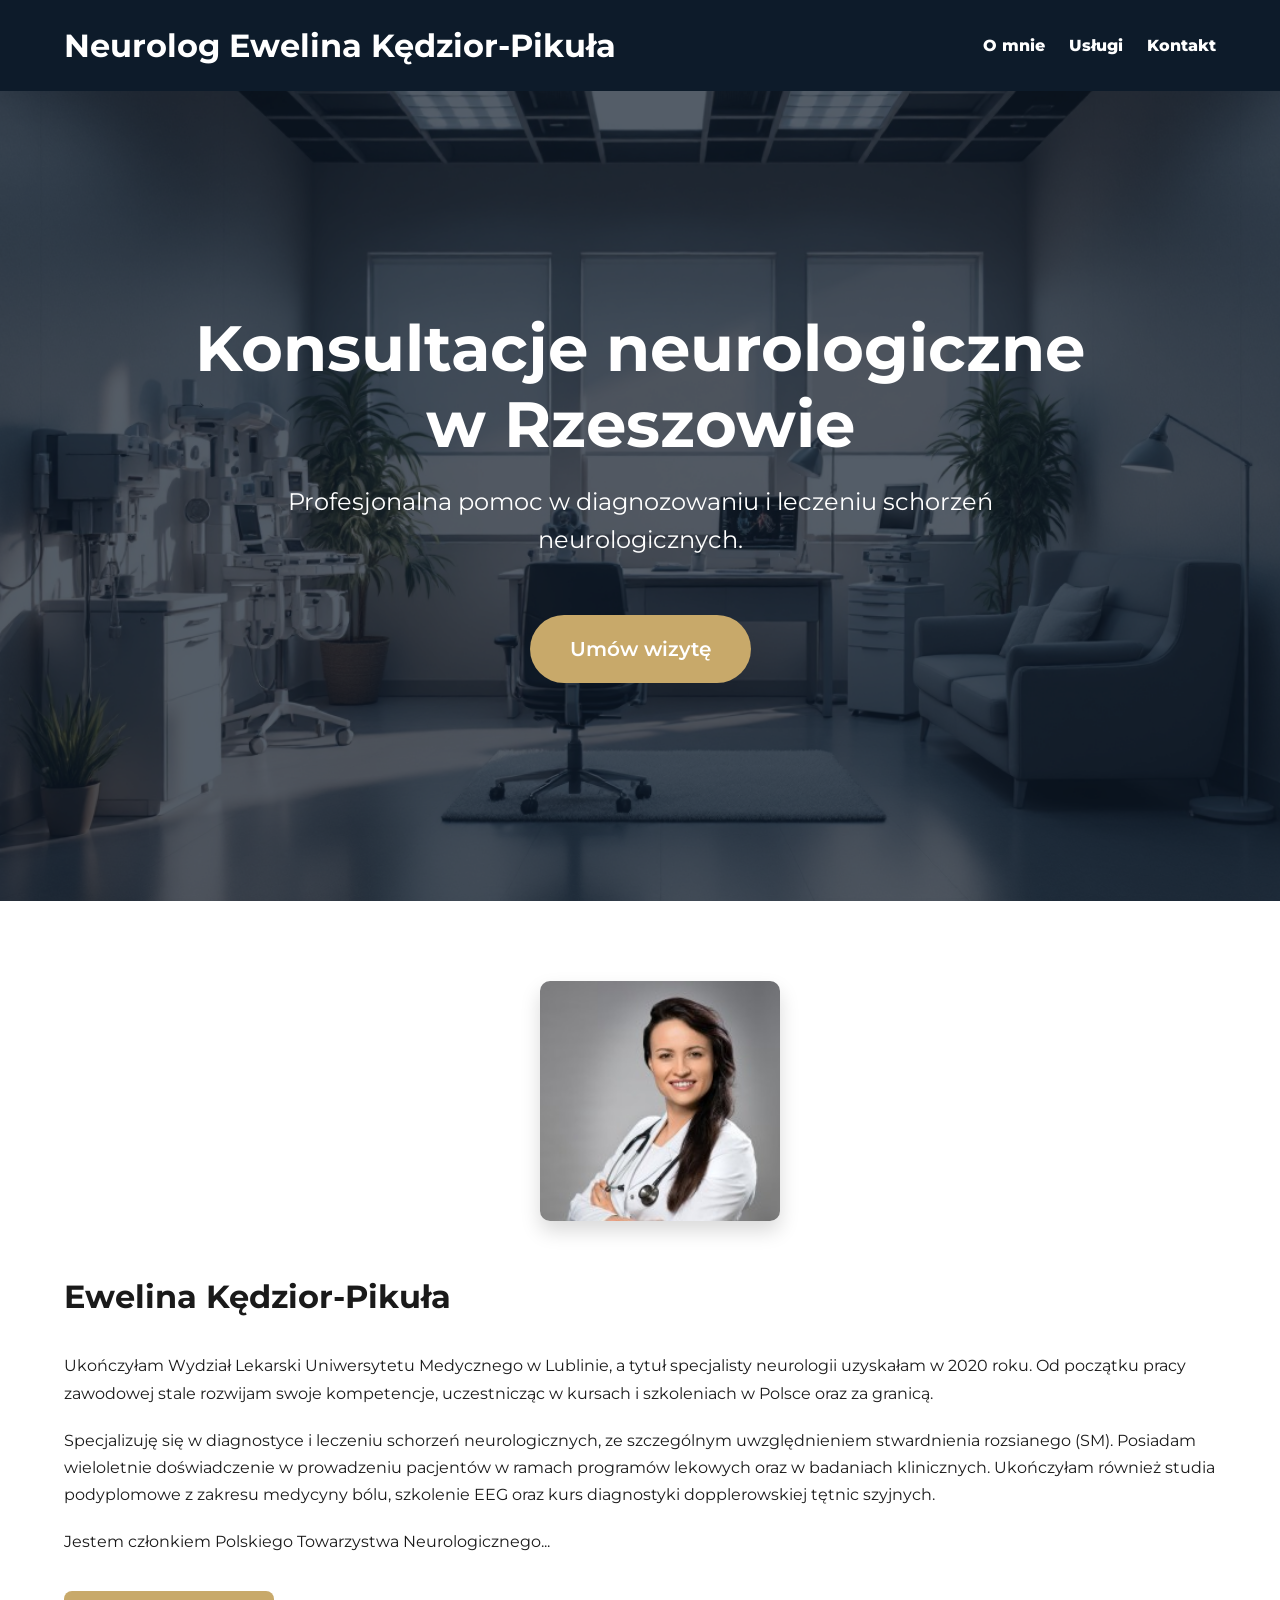
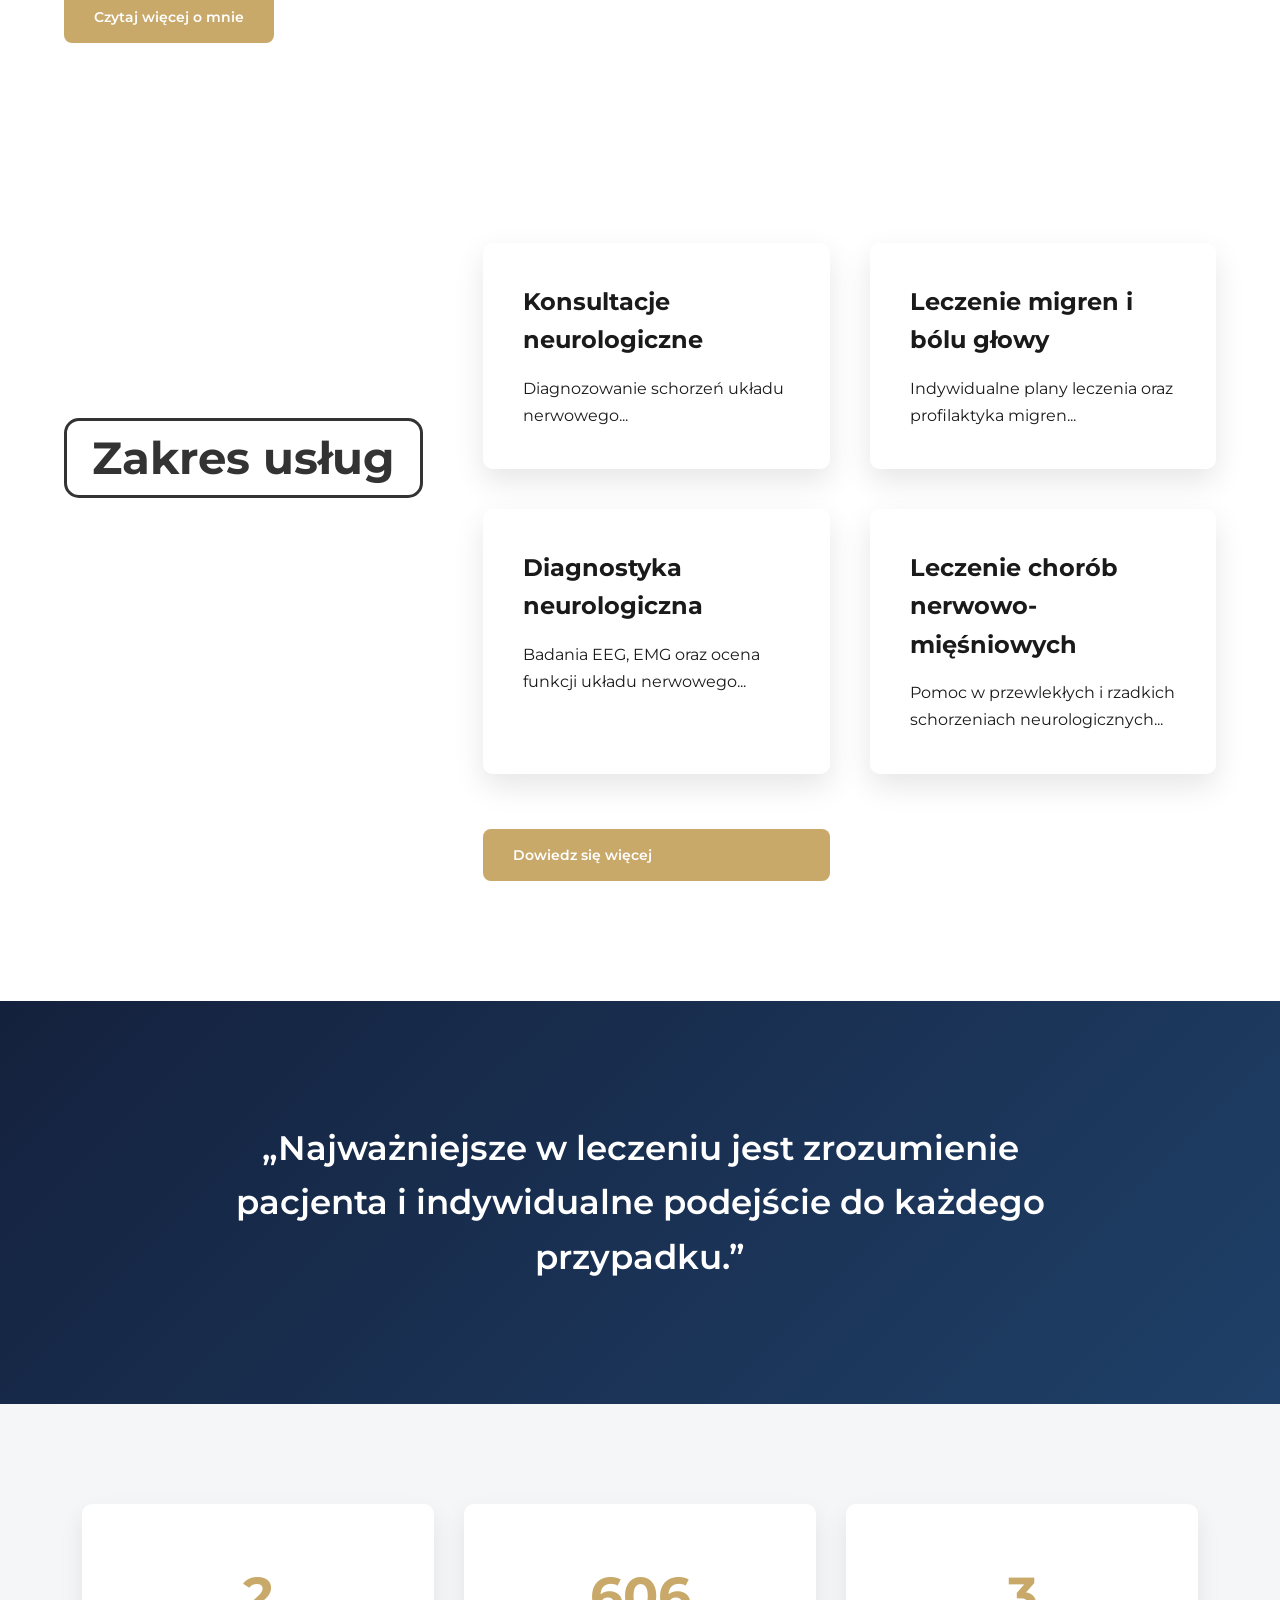
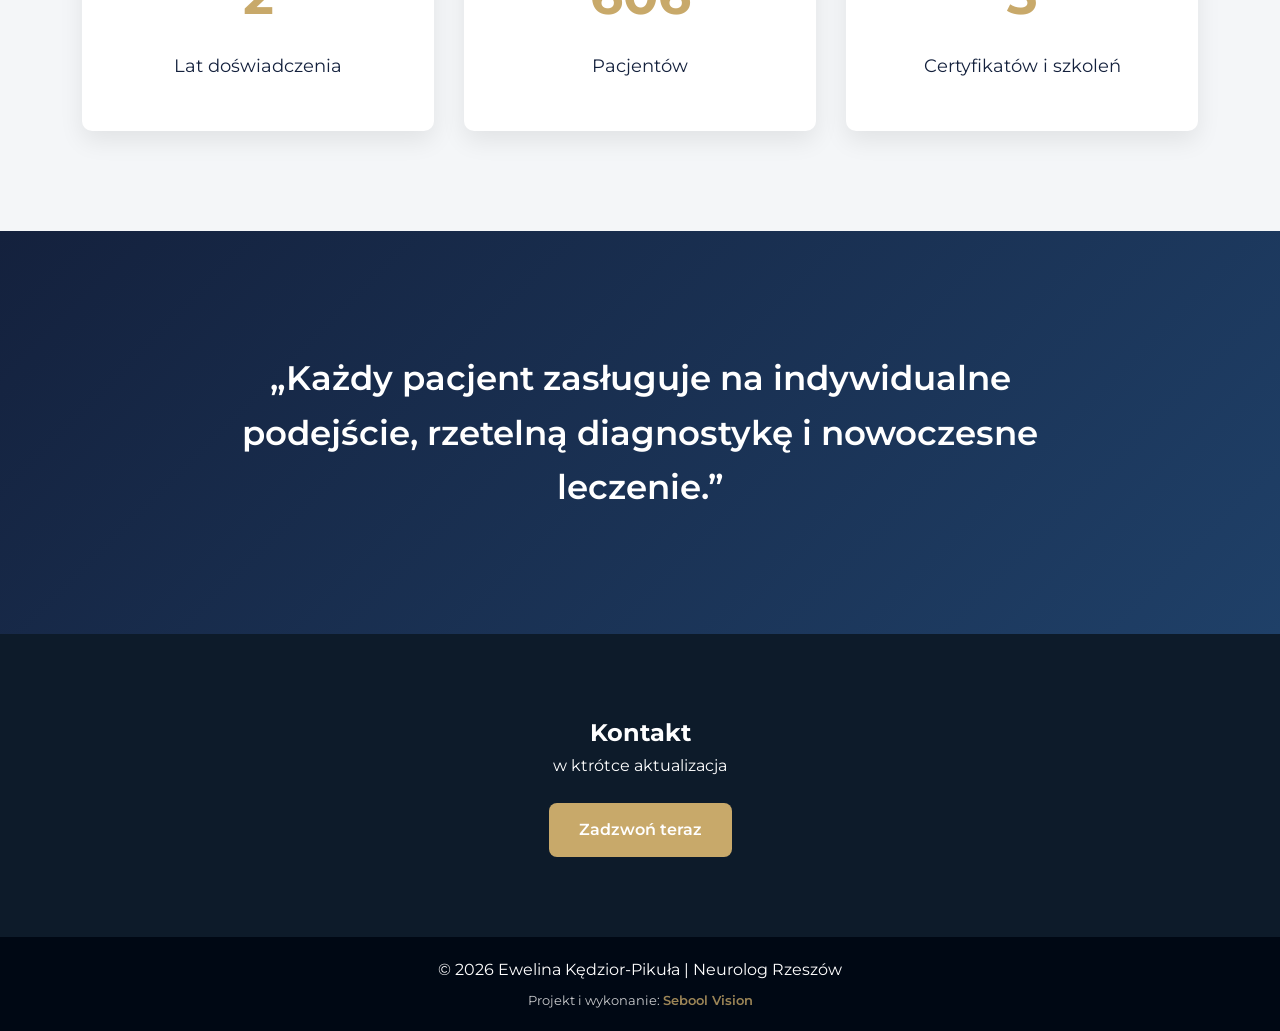
==== commit 750cf00e: "pozmieniaj" ====
--- a/index.html
+++ b/index.html
@@ -222,7 +222,7 @@
 
 <footer>
     <p>© 2026 Ewelina Kędzior-Pikuła | Neurolog Rzeszów</p>
-    <p class="footer-credit">Projekt i wykonanie: <a href="https://sebool-vision.vercel.app/" target="_blank" rel="noopener noreferrer">Sebool Vision</a></p>
+    <p class="footer-credit">Projekt i wykonanie: <a href="https://seboolvision.com" target="_blank" rel="noopener noreferrer">Sebool Vision</a></p>
 </footer>
 
 <script src="script.js"></script>
